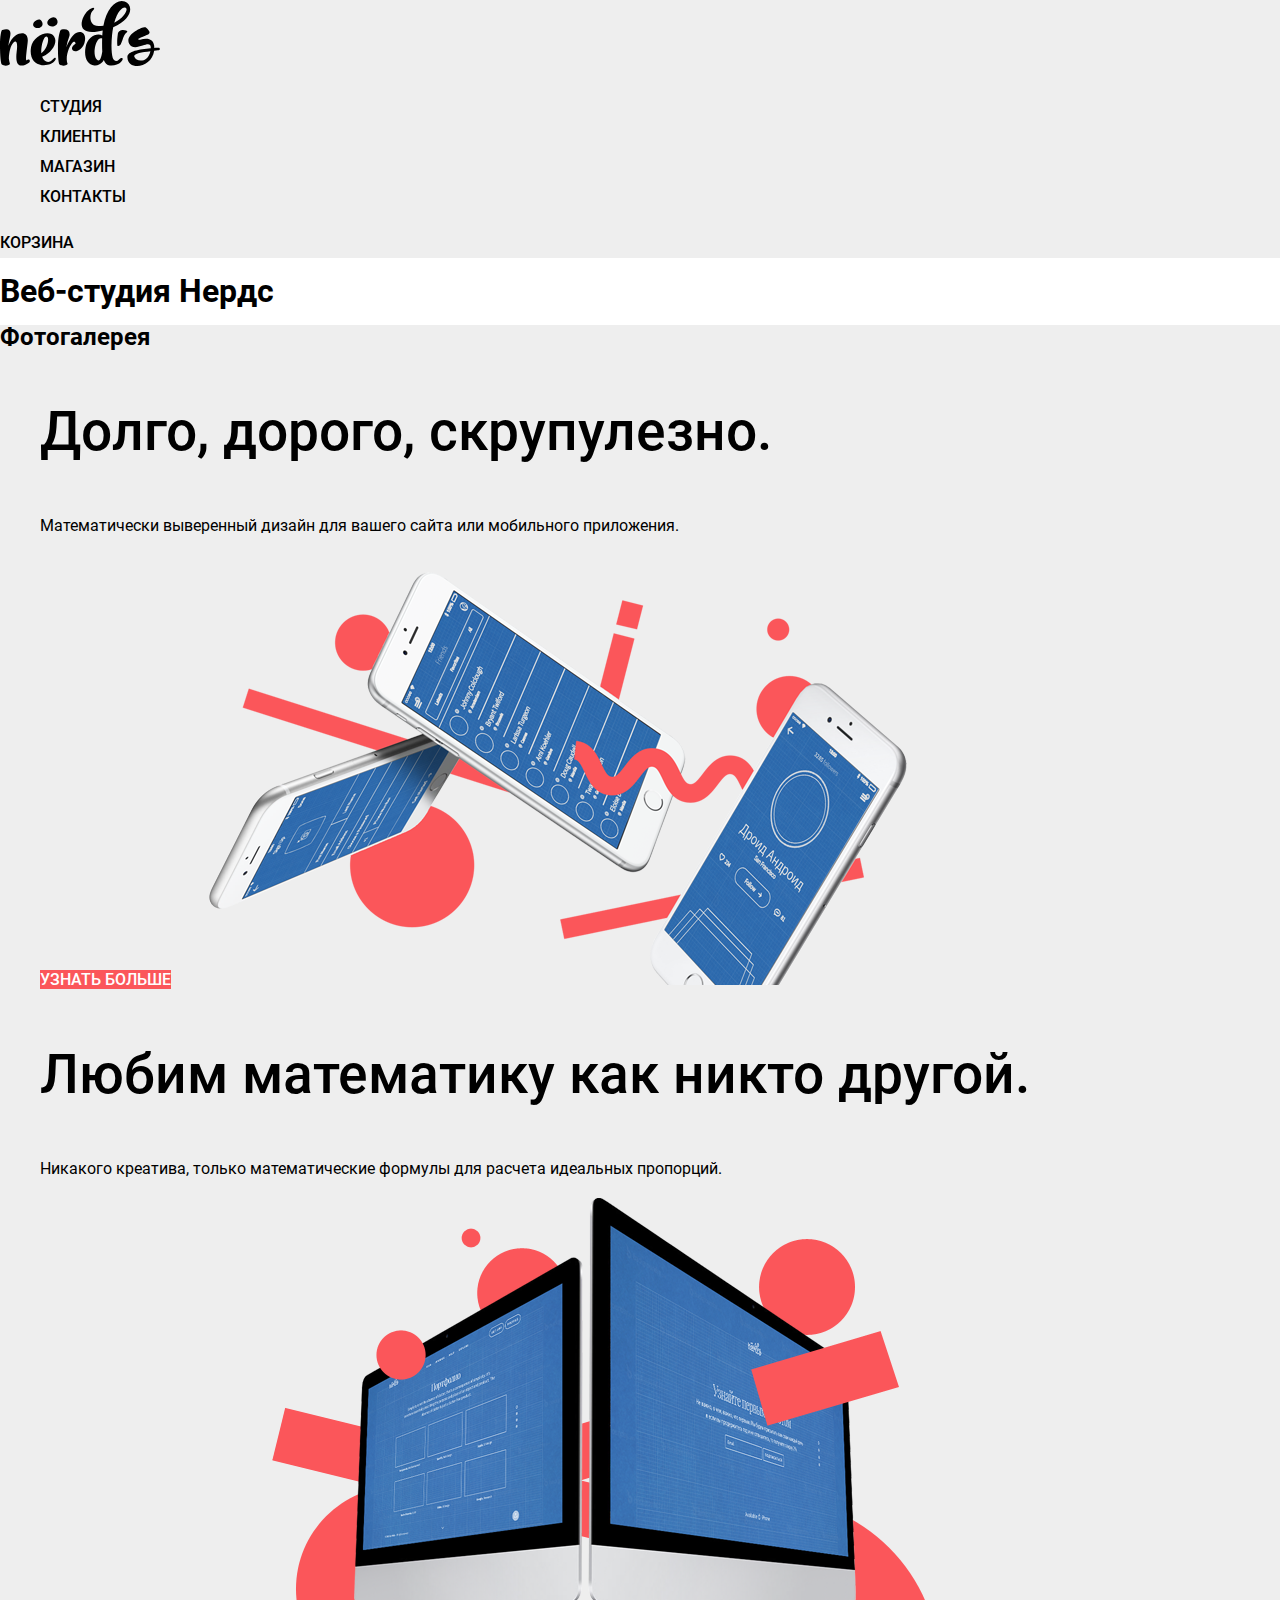
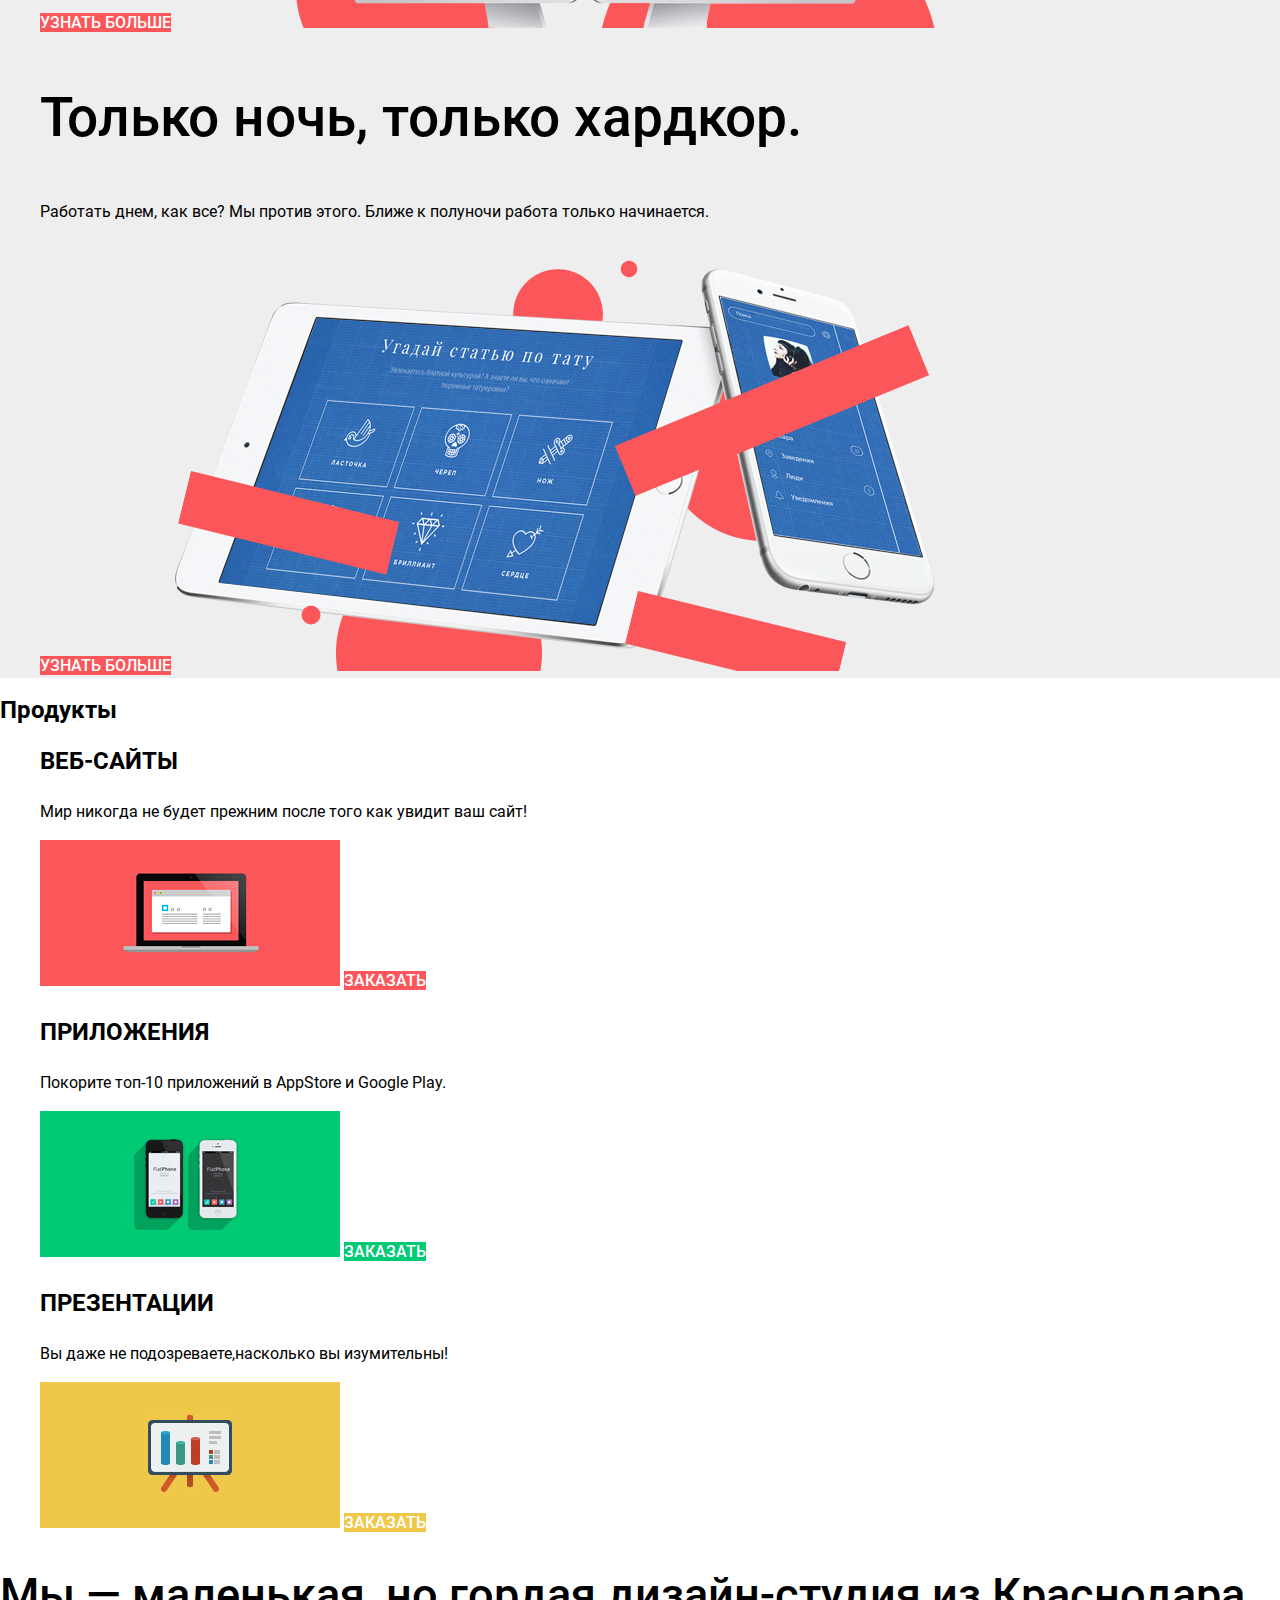
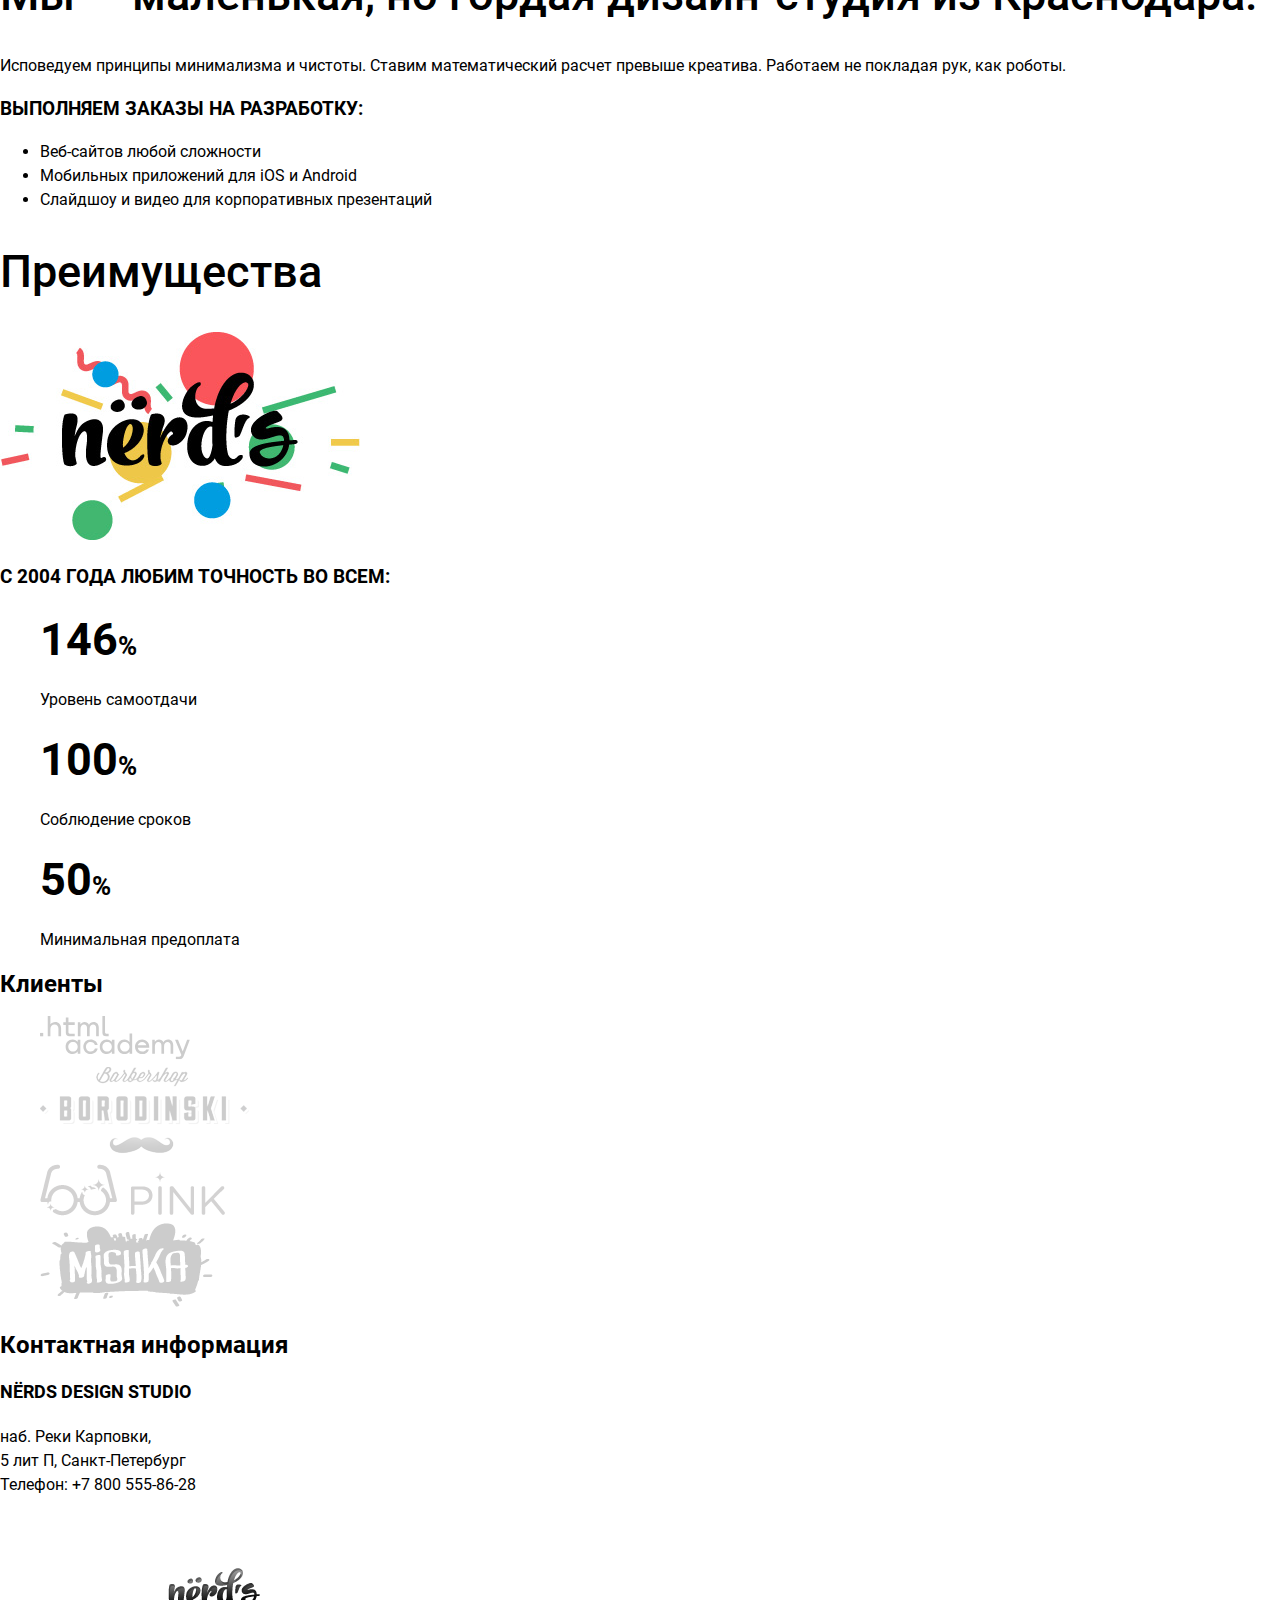
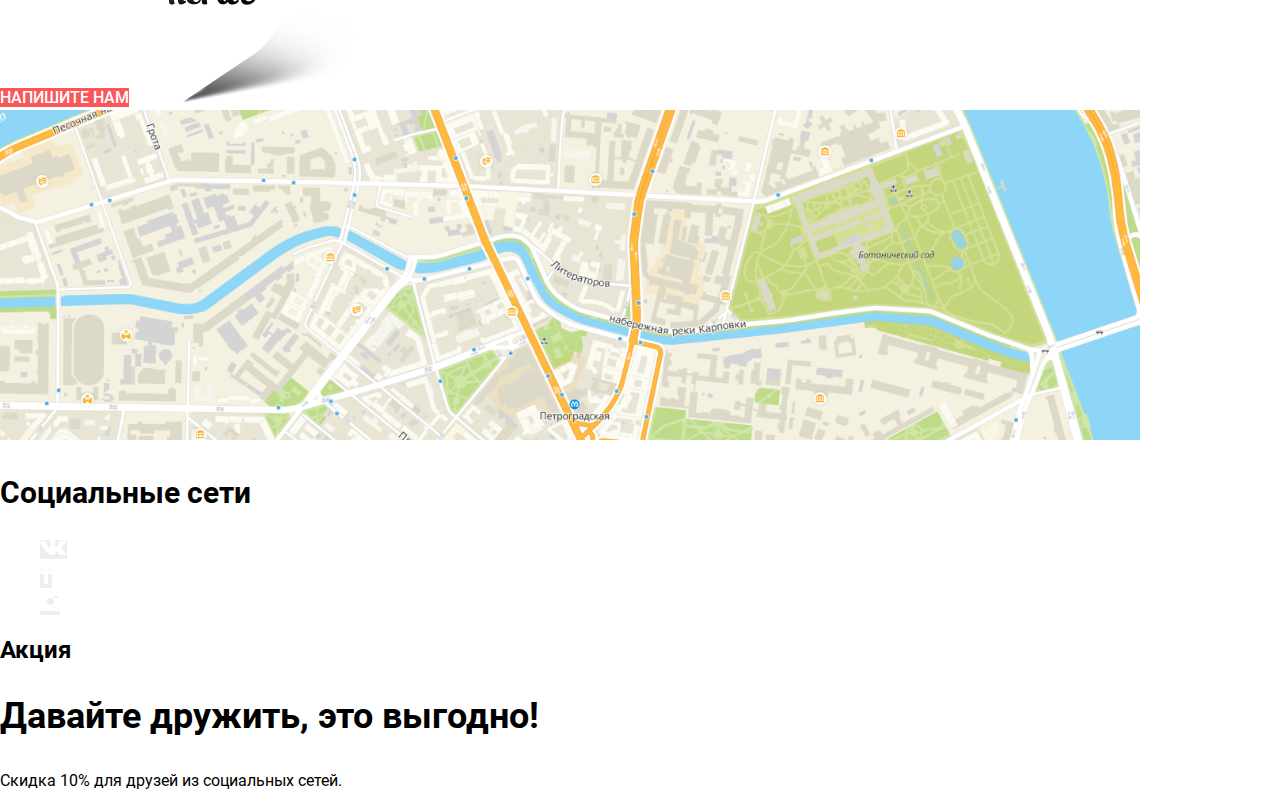
==== index.html @ d9a6dfcd "Стилизация страниц" ====
﻿<!DOCTYPE html>
<html class="page" lang="ru">
<head>
    <meta charset="utf-8">
    <title>HTML Academy: Нёрдс</title>
    <link href="normalize.css" rel="stylesheet">
    <link href="style.css" rel="stylesheet">
    <link rel="icon" href="favicon.ico">
    <link rel="icon" href="img/favicons/icon.svg" type="image/svg+xml">
    <link rel="apple-touch-icon" href="favicons/180.png">
    <link rel="manifest" href="manifest.webmanifest.js">
</head>
<body class="page-body">
    <header class="main-header">
        <nav class="main-navigation">
            <a class="main-header-logo">
                <img src="img/nerds-logo.svg" width="160" height="65" alt="Логотип Nerd's">
            </a>
            <ul class="site-navigation">
                <li><a>Студия</a></li>
                <li><a>Клиенты</a></li>
                <li><a href="catalog.html">Магазин</a></li>
                <li><a>Контакты</a></li>
                
            </ul>
            <a class="basket-link" href="blank.html">Корзина</a>
        </nav>
    </header>

    <main class="container">
        <h1>Веб-студия Нердс</h1>
        <section class="slider">
            <h2>Фотогалерея</h2>
            <ul class="slider-list">
                <li class="slider-item">
                    <h3> Долго, дорого, скрупулезно.</h3>
                    <p> Математически выверенный дизайн для вашего сайта или мобильного приложения.</p>
                    <a class="button" href="blank.html">УЗНАТЬ БОЛЬШЕ</a>
                    <img src="img/slider1-phones.png" width="760" height="431" alt="Телефоны" />
                </li>
                <li class="slider-item">
                    <h3> Любим математику как никто другой. </h3>
                    <p> Никакого креатива, только математические формулы для расчета идеальных пропорций.</p>
                    <a class="button" href="blank.html">УЗНАТЬ БОЛЬШЕ</a>
                    <img src="img/slider2-computers.png" width="760" height="431" alt="Два компьютера" />
                </li>
                <li class="slider-item">
                    <h3> Только ночь, только хардкор. </h3>
                    <p>Работать днем, как все? Мы против этого. Ближе к полуночи работа только начинается.</p>
                    <a class="button" href="blank.html">УЗНАТЬ БОЛЬШЕ</a>
                    <img src="img/slider3-tablets.png" width="760" height="431" alt="Планшет и телефон" />
                </li>
            </ul>
        </section>
        <section class="products">
            <h2>Продукты</h2>
            <ul class="products-list">
                <li class="product-item">
                    <h3>Веб-сайты</h3>
                    <p>Мир никогда не будет прежним после того как увидит ваш сайт!</p>
                    <img src="img/product1-websites.png" width="300" height="146" alt="Компьютер">
                    <a class="button" href="blank.html">Заказать</a>
                </li>
                <li class="product-item">
                    <h3>Приложения</h3>
                    <p> Покорите топ-10 приложений в AppStore и Google Play.</p>
                    <img src="img/product2-apps.png" width="300" height="146" alt="Телефоны">
                    <a class="button button_green" href="blank.html">Заказать</a>
                </li>
                <li class="product-item">
                    <h3>Презентации</h3>
                    <p>Вы даже не подозреваете,насколько вы изумительны!</p>
                    <img src="img/product3-presentations.png" width="300" height="146" alt="Презентация">
                    <a class="button button_yellow" href="blank.html">Заказать</a>
                </li>
            </ul>
        </section>
        <div class="index-columns">
            <section class="information">
                <h2> Мы — маленькая, но гордая дизайн-студия из Краснодара.</h2>
                <p> Исповедуем принципы минимализма и чистоты. Ставим математический расчет превыше креатива. Работаем не покладая рук, как роботы.</p>
                <h3>Выполняем заказы на разработку:</h3>
                <ul class="information-list">
                    <li class="information-item">
                        Веб-сайтов любой сложности
                    </li>
                    <li class="information-item">
                        Мобильных приложений для iOS и Android
                    </li>
                    <li class="information-item">
                        Слайдшоу и видео для корпоративных презентаций
                    </li>
                </ul>
            </section>
            <section class="advantages">
                <h2>Преимущества</h2>
                <img src="img/nerds-logocolor.png" width="360" height="208" alt="Логотип">
                <h3>с 2004 года Любим точность во всем:</h3>
                <ul class="advantages-list">
                    <li class="advantages-item">
                        <div class="advantages-item_number">146<span>%</span></div>
                        <p>Уровень самоотдачи</p>
                    </li>
                    <li class="advantages-item">
                        <div class="advantages-item_number">100<span>%</span></div>
                        <p>Соблюдение сроков</p>
                    </li>
                    <li class="advantages-item">
                        <div class="advantages-item_number">50<span>%</span></div>
                        <p>Минимальная предоплата</p>
                    </li>
                </ul>
            </section>
        </div>
        <section class="clients">
            <h2>Клиенты</h2>
            <ul class="clients-list">
                <li class="clients-item">
                    <a href="#">
                        <img src="img/partners1-htmlacademy.svg" width="150" height="100" alt=".html academy">
                    </a>
                </li>
                <li class="clients-item">
                    <a href="#">
                        <img src="img/partners2-borodinski.svg" width="209" height="90" alt="Borodinski">
                    </a>
                </li>
                <li class="clients-item">
                    <a href="#">
                        <img src="img/partners3-pink.svg" width="185" height="52" alt="Pink">
                    </a>
                </li>
                <li class="clients-item">
                    <a href="#">
                        <img src="img/partners4-mishka.svg" width="173" height="84" alt="Mishka">
                    </a>
                </li>
            </ul>
        </section>
    </main>

<footer class="main-footer">
     <section class="footer-contacts">
         <h2>Контактная информация</h2>
         <h3>NЁRDS DESIGN STUDIO</h3>
         <p>
             наб. Реки Карповки,<br>
             5 лит П, Санкт-Петербург<br>
             Телефон: <a class="footer-phone" href="tel:+78005558628">+7 800 555-86-28</a>
         </p>
         <a class="button" href="blank.html">Напишите нам</a>
         <img src="img/map-marker.png" width="231" height="190" alt="Логотип на карте">
         <img src="img/map.png" width="1140" height="416" alt="Карта">

     </section>
     <section class="footer-social">
         <h2>Социальные сети</h2>
         <ul>
         <li>
             <a class="social-button" href="#" title="Вконтакте">
                 <svg width="27" height="15" viewBox="0 0 27 15"><path d="M16.138 11.51C17.094 11.201 18.318 13.55 19.621 14.449C20.599 15.13 21.348 14.983 21.348 14.983L24.821 14.933C24.821 14.933 26.636 14.821 25.778 13.379C25.707 13.259 25.275 12.31 23.193 10.357C21.016 8.31404 21.311 8.64504 23.932 5.11304C25.529 2.96004 26.168 1.64504 25.968 1.08504C25.776 0.546037 24.603 0.686037 24.603 0.686037L20.69 0.713037C20.309 0.714037 19.986 0.832037 19.839 1.22804C19.836 1.23204 19.218 2.89404 18.394 4.30704C16.653 7.29604 15.958 7.45504 15.67 7.26804C15.009 6.83504 15.176 5.53104 15.176 4.60404C15.176 1.70704 15.608 0.499037 14.33 0.187037C13.903 0.0830374 13.591 0.0150374 12.502 0.00503741C11.11 -0.0159626 9.92797 0.00503743 9.25797 0.334037C8.81297 0.557037 8.47197 1.04604 8.67897 1.07404C8.93897 1.10904 9.52197 1.23404 9.83397 1.66004C10.235 2.21204 10.223 3.44904 10.223 3.44904C10.223 3.44904 10.452 6.86004 9.68297 7.28304C9.15497 7.57304 8.43297 6.98104 6.87997 4.26704C6.08697 2.87904 5.48797 1.34504 5.48797 1.34504C5.48797 1.34504 5.37197 1.06004 5.16197 0.904037C4.91197 0.719037 4.56197 0.660037 4.56197 0.660037L0.84797 0.684037C0.84797 0.684037 0.28997 0.700037 0.0849697 0.946037C-0.0970303 1.16404 0.0699697 1.61404 0.0699697 1.61404C0.0699697 1.61404 2.97897 8.49504 6.27297 11.961C9.29297 15.143 12.725 14.932 12.725 14.932H14.28C14.28 14.932 14.749 14.878 14.989 14.62C15.213 14.38 15.203 13.929 15.203 13.929C15.203 13.929 15.172 11.82 16.138 11.51Z"/></svg>
             </a>
         </li>
         <li>
            <a class="social-button" href="#" title="Фейсбук">
             <svg width="12" height="22" viewBox="0 0 12 22"><path d="M12 4V0H8C5.79086 0 4 1.79086 4 4V8H0V12H4V22H8V12H12V8H8V4H12Z"/></svg>
            </a>
         </li>
         <li>
            <a class="social-button" href="#" title="Инстаграм">
             <svg width="20" height="20" viewBox="0 0 20 20"><path fille="evenodd" l-ruclip-rule="evenodd" d="M3 0H18C19.65 0 21 1.35 21 3V18C21 19.65 19.65 21 18 21H3C1.35 21 0 19.65 0 18V3C0 1.35 1.35 0 3 0ZM14 10.5C14 8.57 12.43 7 10.5 7C8.57 7 7 8.57 7 10.5C7 12.43 8.57 14 10.5 14C12.43 14 14 12.43 14 10.5ZM3 18V9H4.181C4.0626 9.49127 4.00186 9.99467 4 10.5C4 14.0899 6.91015 17 10.5 17C14.0899 17 17 14.0899 17 10.5C16.9986 9.99464 16.9379 9.49118 16.819 9H18V18H3ZM14 7H18V3H14V7Z"/></svg>
            </a>
         </li>
      </ul>
     </section>
     <section class="discount">
         <h2>Акция</h2>
         <h3>Давайте дружить, это выгодно!</h3>
         <p>Скидка 10% для друзей из социальных сетей.</p>
     </section>
</footer>
</body>
</html>
---- style.css ----
@font-face {
  font-family: "Roboto";
  font-weight: 400;
  src: local("Roboto"), url("fonts/roboto.woff2") format("woff2"), url("fonts/roboto.woff") format("woff");
}

@font-face {
  font-family: "Roboto";
  font-weight: 500;
  src: local("Roboto Medium"), url("fonts/robotomedium.woff2") format("woff2"), url("fonts/robotomedium.woff") format("woff");
}

@font-face {
  font-family: "Roboto";
  font-weight: 700;
  src: local("Roboto Bold"), url("fonts/robotobold.woff2") format("woff2"), url("fonts/robotobold.woff") format("woff");
}

:root {
  --basic-grey: #EEEEEE;
  --basic-light-grey: #666666;
  --basic-black: #000000;
  --basic-red: #FB565A;
  --basic-red-click: #E37376;
  --basic-green: #00CA74;
  --basic-yellow: #EFC849;
  --basic-white: #ffffff;
  --basic-dark-grey: #4D4D4D;
  --basic-grey-click: #B3B3B3;
  --special-red: #E74246;
  --special-red-click: #D7373B;
  --special-green: #00BC6C;
  --basic-green-click: #4DC391;
  --special-green-click: #00AA62;
  --special-yellow: #EAB534;
  --special-yellow-click: #E5A722;
  --basic-yellow-click: #EDC164;
  --special-filter-grey: #DFDFDF;
  --special-filter-grey-click: #D5D5D5;
  --special-grey-pagination: #959595;
}

body {
  min-width: 960px;
  font-size: 16px;
  line-height: 24px;
  margin: 0;
  padding: 0;
  font-family: "Roboto", "Arial", sans-serif;
  font-weight: 400;
  color: var(--basic-black);
  background-color: var(--basic-white);
}

a {
  text-decoration: none;
  color: var(--basic-black);
  text-transform: uppercase;
}

img {
  max-width: 100%;
  height: auto;
}

svg {
  fill: currentColor;
}


/* Main navigation */
.main-header {
  background-color: var(--basic-grey);
}

.main-navigation {
  font-weight: 500;
  line-height: 30px;
}

.site-navigation {
  list-style: none;
}

.site-navigation a:hover {
  color: var(--basic-red);
}

.site-navigation a:active {
  color: var(--basic-grey-click);
}

.basket-link:active {
  color: var(--basic-grey-click);
}

.basket-link:hover {
  color: var(--basic-red);
}

/* slider */
.slider {
  background-color: var(--basic-grey);
}
.slider-list {
  list-style: none;
}

.slider-item h3 {
  font-weight: 500;
  font-size: 55px;
  line-height: 55px;
}

/* products */
.products-list {
  list-style: none;
}

.product-item h3 {
  font-weight: 700;
  font-size: 24px;
  line-height: 30px;
  text-transform: uppercase;
}

/* index-columns */

.index-columns h2 {
  font-weight: 500;
  font-size: 45px;
  line-height: 45px;
}

.index-columns h3 {
  font-weight: 700;
  text-transform: uppercase;
}

.advantages-list span {
  font-weight: 700;
  font-size: 26px;
  line-height: 40px;
}

.advantages p{
  font-size: 16px;
}

.advantages-item_number {
  font-weight: 700;
  font-size: 45px;
  line-height: 64px;
}

.advantages-list {
  list-style: none;
}

/* clients list */
.clients-list {
  list-style: none;
}

/* catalog */

.page-title {
  font-weight: 500;
  font-size: 55px;
  line-height: 55px;
}

.sorting-tag {
  font-weight: 700;
  font-size: 18px;
  line-height: 30px;
  text-transform: uppercase;
}

/* filter sort + checkbox lineheight 20  */

.sort-list {
  list-style: none;
}

.sort-item {
  font-size: 14px;
  line-height: 18px;
  text-transform: uppercase;
}
.sort-item a {
  color: var(--basic-grey-click);
}

.sort-item a:hover {
  color: var(--basic-light-grey);
}

.sort-item a:active {
  color: var(--basic-black);
}

.sort svg {
  color: var(--basic-grey-click);
}

.sort svg:hover {
 color: var(--basic-light-grey);
}

.sort svg:active {
  color: var(--basic-black);
}

.slide-range label{
  line-height: 22px;
  text-transform: uppercase;
}

.filter ul {
  list-style: none;
  line-height: 20px;
}

.catalog-list {
  list-style: none;

}
.catalog-item-title {
  font-weight: 700;
  font-size: 18px;
  line-height: 30px;
  text-transform: uppercase;
}

.catalog-list p {
  color: var(--basic-light-grey);
  line-height: 18px;
}

.catalog-background {
  background-color: var(--basic-grey);
}

.catalog-item-title a:hover {
   color: var(--basic-red);
}

.catalog-item-title a:active {
   color: var(--basic-grey-click);
}

.pagination-list {
  list-style: none;
  font-weight: 500;
  line-height: 18px;
}

.pagination-item a {
   background-color:var(--basic-grey);
}

.pagination-item current a{
   background-color:var(--basic-white);
}

.pagination-item a:hover {
  background-color: var(--special-filter-grey);
}

.pagination-item a:active {
  background-color: var(--special-filter-grey-click);
}

.pagination-item span:active {
  color: var(--special-grey-pagination);
}


/* Button */
.button {
  font-weight: 500;
  color: var(--basic-white);
  text-transform: uppercase;
  background-color: var(--basic-red);
  border: none;
}

.button:hover {
  background-color: var(--special-red);
}

.button:active {
  color: var(--basic-red-click);
  background-color: var(--special-red-click);
}

.button_green {
  background-color: var(--basic-green);
}

.button_green:hover {
  background-color: var(--special-green);
}

.button_green:active {
  color: var(--basic-green-click);
  background-color: var(--special-green-click);
}

.button_yellow {
  background-color: var(--basic-yellow);
}

.button_yellow:hover {
  background-color: var(--special-yellow);
}

.button_yellow:active {
  color: var(--basic-yellow-click);
  background-color: var(--special-yellow-click);
}

.filter-button {
  font-weight: 500;
  line-height: 18px;
  border: none;
  text-transform: uppercase;
  background-color: var(--basic-grey);
}

.filter-button:hover {
  background-color: var(--special-filter-grey);
}

.filter-button:active {
  color: var(--special-grey-pagination);
  background-color: var(--special-filter-grey-click);
}

/* Main footer */

.main-footer h3 {
  font-weight: 700;
  font-size: 18px;
  line-height: 30px;
}

.footer-social ul {
  list-style: none;
}

.footer-social h2 {
  font-size: 30px;
  line-height: 42px;
}

.discount h3 {
  font-size: 36px;
  line-height: 36px;
}

/* Social button */

.social-button {
  color: var(--basic-white);
  background-color: var(--basic-grey);
}

.social-button:hover {
  background-color: var(--special-red);
}

.social-button:active {
  background-color: var(--special-red-click);  
}

.discount p {
  line-height: 22px;
}
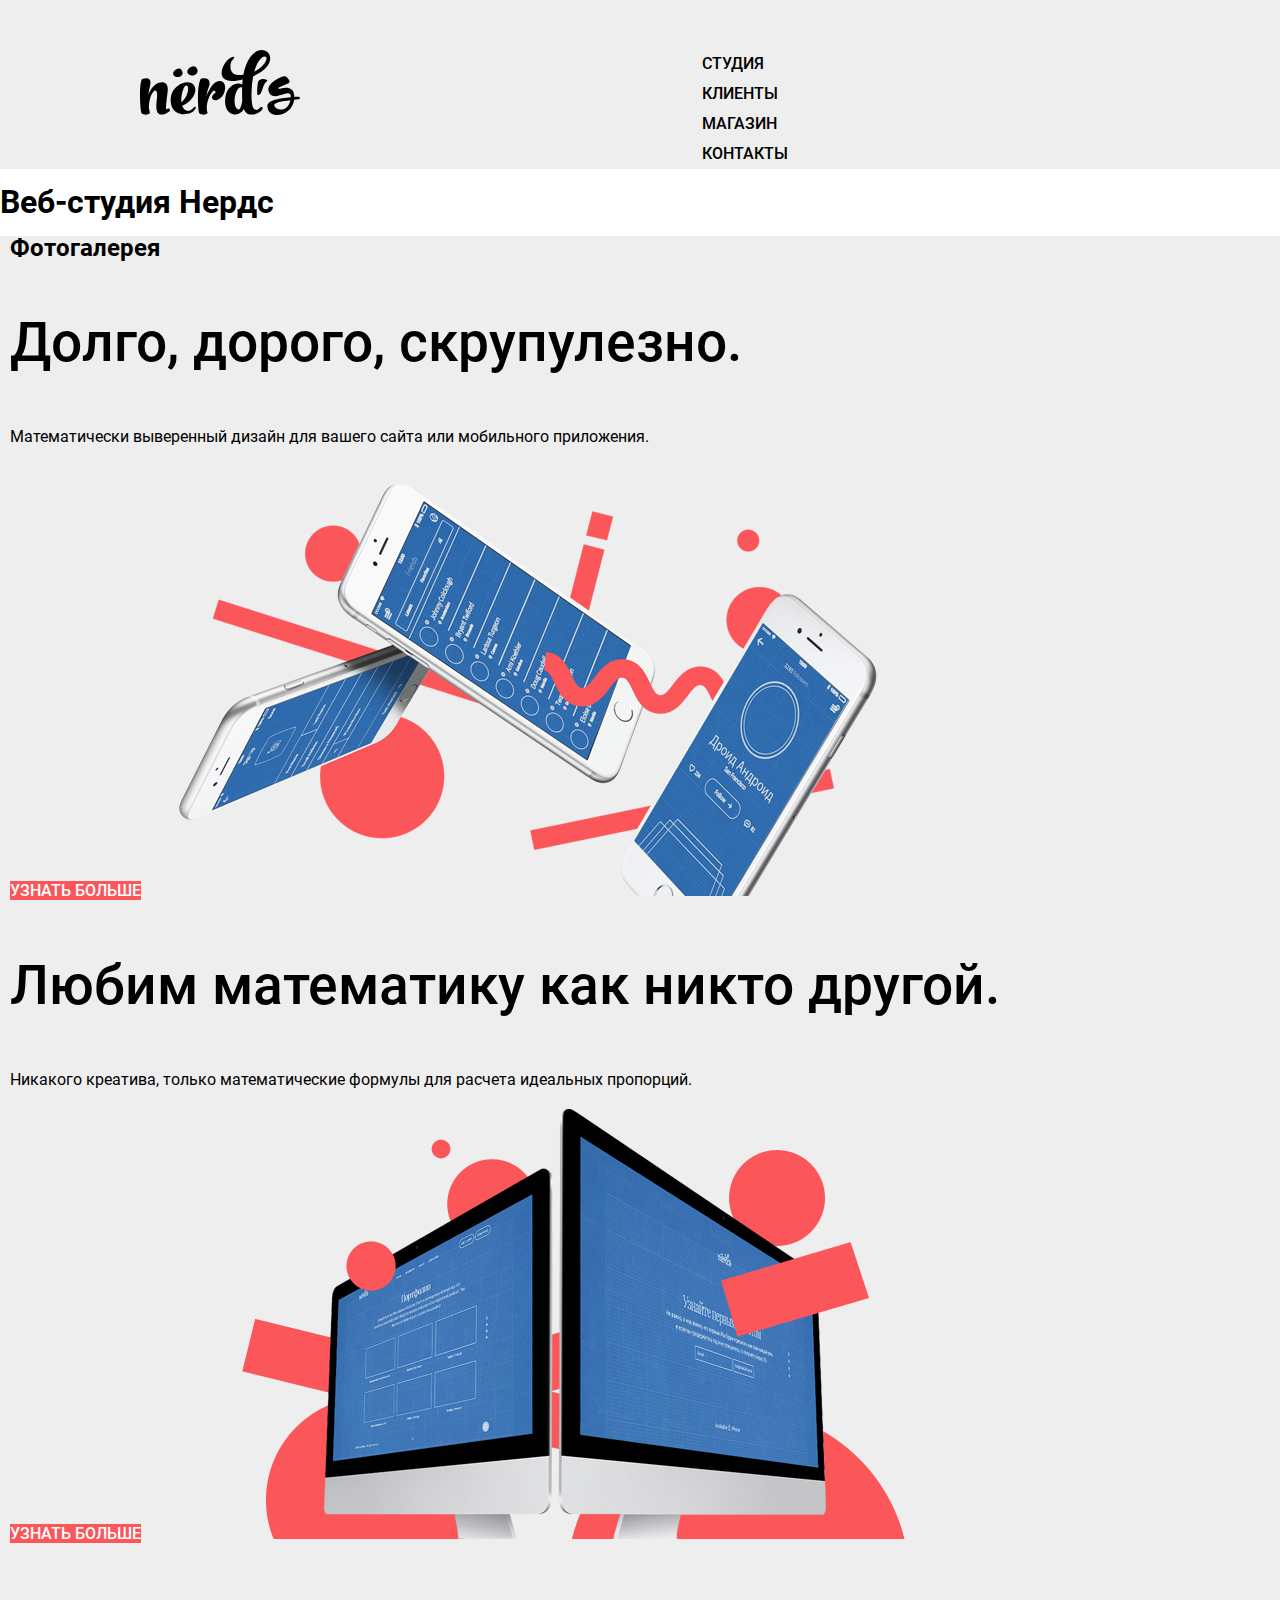
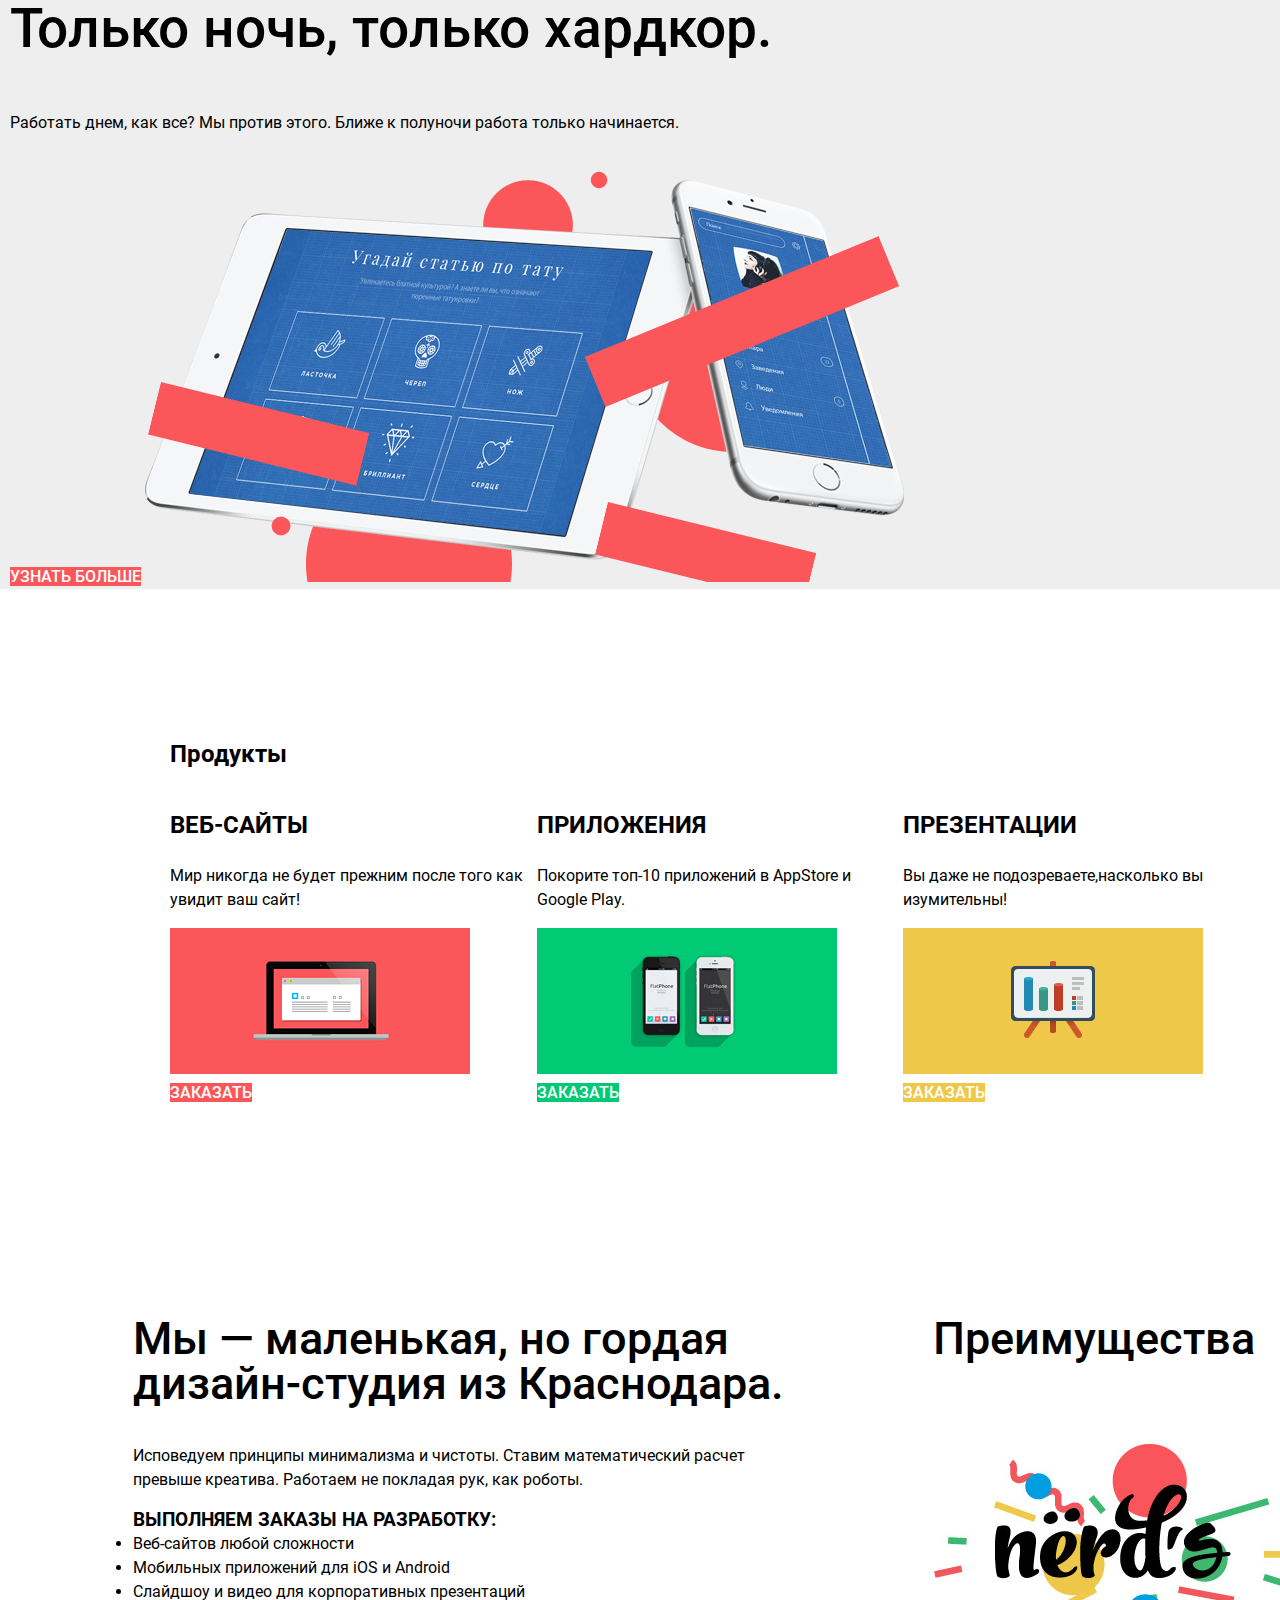
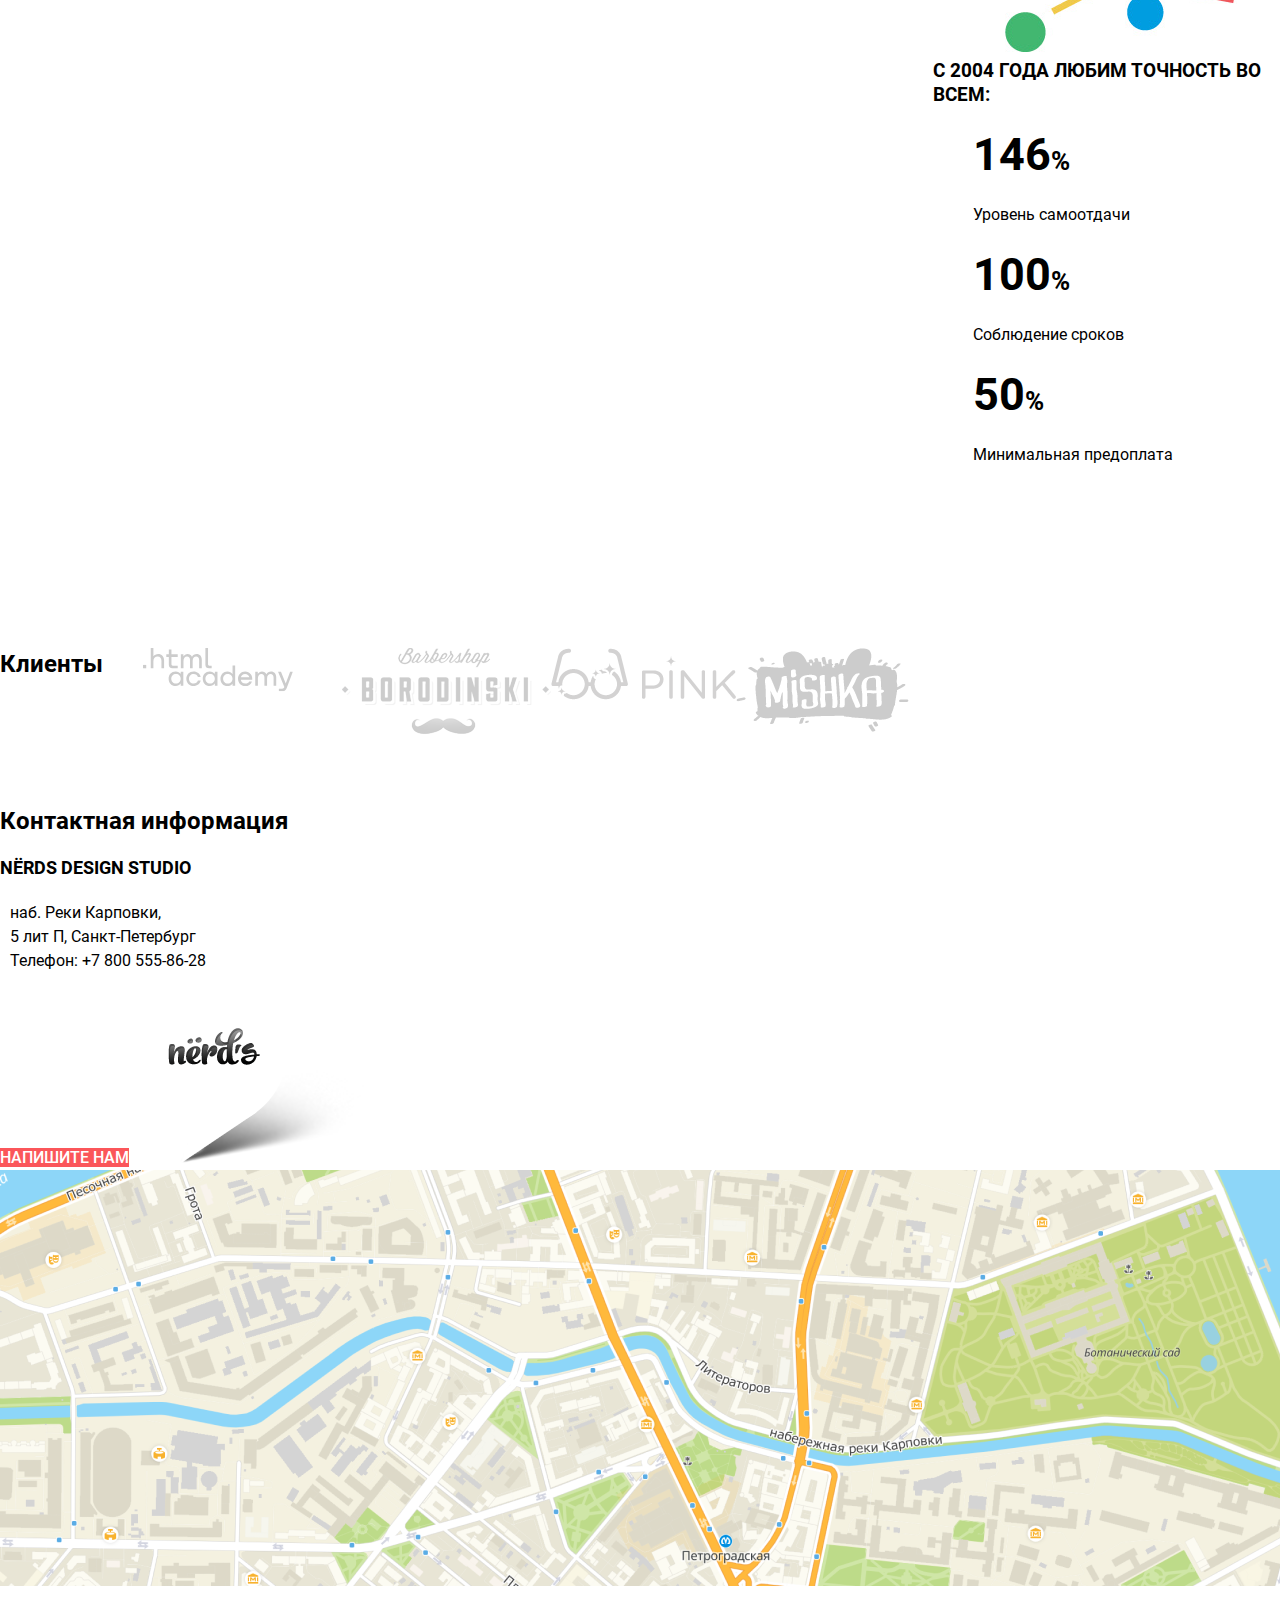
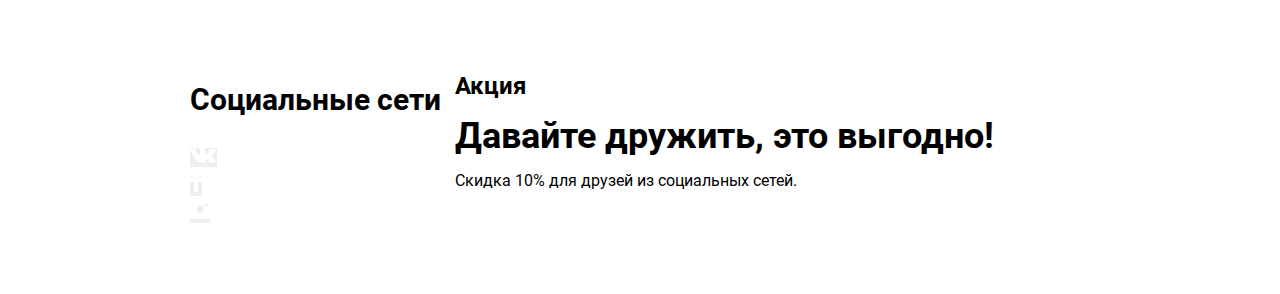
==== commit c5836240: "Сетка на гридах для главной страницы" ====
--- a/index.html
+++ b/index.html
@@ -12,45 +12,44 @@
 </head>
 <body class="page-body">
     <header class="main-header">
-        <nav class="main-navigation">
-            <a class="main-header-logo">
-                <img src="img/nerds-logo.svg" width="160" height="65" alt="Логотип Nerd's">
-            </a>
-            <ul class="site-navigation">
-                <li><a>Студия</a></li>
-                <li><a>Клиенты</a></li>
-                <li><a href="catalog.html">Магазин</a></li>
-                <li><a>Контакты</a></li>
-                
-            </ul>
-            <a class="basket-link" href="blank.html">Корзина</a>
-        </nav>
+            <nav class="main-navigation">
+               <a class="main-header-logo">
+                   <img src="img/nerds-logo.svg" width="160" height="65" alt="Логотип Nerd's">
+               </a>
+               <ul class="site-navigation">
+                   <li><a href="blank.html">Студия</a></li>
+                   <li><a href="blank.html">Клиенты</a></li>
+                   <li><a href="catalog.html">Магазин</a></li>
+                   <li><a href="blank.html">Контакты</a></li>
+               </ul>
+               <a class="basket-link" href="blank.html">Корзина</a>
+            </nav>
     </header>
 
     <main class="container">
         <h1>Веб-студия Нердс</h1>
         <section class="slider">
-            <h2>Фотогалерея</h2>
-            <ul class="slider-list">
-                <li class="slider-item">
-                    <h3> Долго, дорого, скрупулезно.</h3>
-                    <p> Математически выверенный дизайн для вашего сайта или мобильного приложения.</p>
-                    <a class="button" href="blank.html">УЗНАТЬ БОЛЬШЕ</a>
-                    <img src="img/slider1-phones.png" width="760" height="431" alt="Телефоны" />
-                </li>
-                <li class="slider-item">
-                    <h3> Любим математику как никто другой. </h3>
-                    <p> Никакого креатива, только математические формулы для расчета идеальных пропорций.</p>
-                    <a class="button" href="blank.html">УЗНАТЬ БОЛЬШЕ</a>
-                    <img src="img/slider2-computers.png" width="760" height="431" alt="Два компьютера" />
-                </li>
-                <li class="slider-item">
-                    <h3> Только ночь, только хардкор. </h3>
-                    <p>Работать днем, как все? Мы против этого. Ближе к полуночи работа только начинается.</p>
-                    <a class="button" href="blank.html">УЗНАТЬ БОЛЬШЕ</a>
-                    <img src="img/slider3-tablets.png" width="760" height="431" alt="Планшет и телефон" />
-                </li>
-            </ul>
+           <h2>Фотогалерея</h2>
+           <ul class="slider-list">
+               <li class="slider-item">
+                   <h3> Долго, дорого, скрупулезно.</h3>
+                   <p> Математически выверенный дизайн для вашего сайта или мобильного приложения.</p>
+                   <a class="button" href="blank.html">УЗНАТЬ БОЛЬШЕ</a>
+                   <img src="img/slider1-phones.png" width="760" height="431" alt="Телефоны" />
+               </li>
+               <li class="slider-item">
+                   <h3> Любим математику как никто другой. </h3>
+                   <p> Никакого креатива, только математические формулы для расчета идеальных пропорций.</p>
+                   <a class="button" href="blank.html">УЗНАТЬ БОЛЬШЕ</a>
+                   <img src="img/slider2-computers.png" width="760" height="431" alt="Два компьютера" />
+               </li>
+               <li class="slider-item">
+                   <h3> Только ночь, только хардкор. </h3>
+                   <p>Работать днем, как все? Мы против этого. Ближе к полуночи работа только начинается.</p>
+                   <a class="button" href="blank.html">УЗНАТЬ БОЛЬШЕ</a>
+                   <img src="img/slider3-tablets.png" width="760" height="431" alt="Планшет и телефон" />
+               </li>
+           </ul>
         </section>
         <section class="products">
             <h2>Продукты</h2>
@@ -94,22 +93,24 @@
             </section>
             <section class="advantages">
                 <h2>Преимущества</h2>
-                <img src="img/nerds-logocolor.png" width="360" height="208" alt="Логотип">
-                <h3>с 2004 года Любим точность во всем:</h3>
-                <ul class="advantages-list">
-                    <li class="advantages-item">
-                        <div class="advantages-item_number">146<span>%</span></div>
-                        <p>Уровень самоотдачи</p>
-                    </li>
-                    <li class="advantages-item">
-                        <div class="advantages-item_number">100<span>%</span></div>
-                        <p>Соблюдение сроков</p>
-                    </li>
-                    <li class="advantages-item">
-                        <div class="advantages-item_number">50<span>%</span></div>
-                        <p>Минимальная предоплата</p>
-                    </li>
-                </ul>
+                <div class="advantages-picture">
+                    <img src="img/nerds-logocolor.png" width="360" height="208" alt="Логотип">
+                    <h3>с 2004 года Любим точность во всем:</h3>
+                    <ul class="advantages-list">
+                        <li class="advantages-item">
+                            <div class="advantages-item_number">146<span>%</span></div>
+                            <p>Уровень самоотдачи</p>
+                        </li>
+                        <li class="advantages-item">
+                            <div class="advantages-item_number">100<span>%</span></div>
+                            <p>Соблюдение сроков</p>
+                        </li>
+                        <li class="advantages-item">
+                            <div class="advantages-item_number">50<span>%</span></div>
+                            <p>Минимальная предоплата</p>
+                        </li>
+                    </ul>
+                </div>
             </section>
         </div>
         <section class="clients">
@@ -139,45 +140,46 @@
         </section>
     </main>
 
-<footer class="main-footer">
-     <section class="footer-contacts">
-         <h2>Контактная информация</h2>
-         <h3>NЁRDS DESIGN STUDIO</h3>
-         <p>
-             наб. Реки Карповки,<br>
-             5 лит П, Санкт-Петербург<br>
-             Телефон: <a class="footer-phone" href="tel:+78005558628">+7 800 555-86-28</a>
-         </p>
-         <a class="button" href="blank.html">Напишите нам</a>
-         <img src="img/map-marker.png" width="231" height="190" alt="Логотип на карте">
-         <img src="img/map.png" width="1140" height="416" alt="Карта">
-
-     </section>
-     <section class="footer-social">
-         <h2>Социальные сети</h2>
-         <ul>
-         <li>
-             <a class="social-button" href="#" title="Вконтакте">
-                 <svg width="27" height="15" viewBox="0 0 27 15"><path d="M16.138 11.51C17.094 11.201 18.318 13.55 19.621 14.449C20.599 15.13 21.348 14.983 21.348 14.983L24.821 14.933C24.821 14.933 26.636 14.821 25.778 13.379C25.707 13.259 25.275 12.31 23.193 10.357C21.016 8.31404 21.311 8.64504 23.932 5.11304C25.529 2.96004 26.168 1.64504 25.968 1.08504C25.776 0.546037 24.603 0.686037 24.603 0.686037L20.69 0.713037C20.309 0.714037 19.986 0.832037 19.839 1.22804C19.836 1.23204 19.218 2.89404 18.394 4.30704C16.653 7.29604 15.958 7.45504 15.67 7.26804C15.009 6.83504 15.176 5.53104 15.176 4.60404C15.176 1.70704 15.608 0.499037 14.33 0.187037C13.903 0.0830374 13.591 0.0150374 12.502 0.00503741C11.11 -0.0159626 9.92797 0.00503743 9.25797 0.334037C8.81297 0.557037 8.47197 1.04604 8.67897 1.07404C8.93897 1.10904 9.52197 1.23404 9.83397 1.66004C10.235 2.21204 10.223 3.44904 10.223 3.44904C10.223 3.44904 10.452 6.86004 9.68297 7.28304C9.15497 7.57304 8.43297 6.98104 6.87997 4.26704C6.08697 2.87904 5.48797 1.34504 5.48797 1.34504C5.48797 1.34504 5.37197 1.06004 5.16197 0.904037C4.91197 0.719037 4.56197 0.660037 4.56197 0.660037L0.84797 0.684037C0.84797 0.684037 0.28997 0.700037 0.0849697 0.946037C-0.0970303 1.16404 0.0699697 1.61404 0.0699697 1.61404C0.0699697 1.61404 2.97897 8.49504 6.27297 11.961C9.29297 15.143 12.725 14.932 12.725 14.932H14.28C14.28 14.932 14.749 14.878 14.989 14.62C15.213 14.38 15.203 13.929 15.203 13.929C15.203 13.929 15.172 11.82 16.138 11.51Z"/></svg>
-             </a>
-         </li>
-         <li>
-            <a class="social-button" href="#" title="Фейсбук">
-             <svg width="12" height="22" viewBox="0 0 12 22"><path d="M12 4V0H8C5.79086 0 4 1.79086 4 4V8H0V12H4V22H8V12H12V8H8V4H12Z"/></svg>
-            </a>
-         </li>
-         <li>
-            <a class="social-button" href="#" title="Инстаграм">
-             <svg width="20" height="20" viewBox="0 0 20 20"><path fille="evenodd" l-ruclip-rule="evenodd" d="M3 0H18C19.65 0 21 1.35 21 3V18C21 19.65 19.65 21 18 21H3C1.35 21 0 19.65 0 18V3C0 1.35 1.35 0 3 0ZM14 10.5C14 8.57 12.43 7 10.5 7C8.57 7 7 8.57 7 10.5C7 12.43 8.57 14 10.5 14C12.43 14 14 12.43 14 10.5ZM3 18V9H4.181C4.0626 9.49127 4.00186 9.99467 4 10.5C4 14.0899 6.91015 17 10.5 17C14.0899 17 17 14.0899 17 10.5C16.9986 9.99464 16.9379 9.49118 16.819 9H18V18H3ZM14 7H18V3H14V7Z"/></svg>
-            </a>
-         </li>
-      </ul>
-     </section>
-     <section class="discount">
-         <h2>Акция</h2>
-         <h3>Давайте дружить, это выгодно!</h3>
-         <p>Скидка 10% для друзей из социальных сетей.</p>
-     </section>
-</footer>
+    <footer class="main-footer">
+        <section class="footer-contacts">
+            <h2>Контактная информация</h2>
+            <h3>NЁRDS DESIGN STUDIO</h3>
+            <p>
+                наб. Реки Карповки,<br>
+                5 лит П, Санкт-Петербург<br>
+                Телефон: <a class="footer-phone" href="tel:+78005558628">+7 800 555-86-28</a>
+            </p>
+            <a class="button" href="blank.html">Напишите нам</a>
+            <img src="img/map-marker.png" width="231" height="190" alt="Логотип на карте">
+            <img class="map" src="img/map.png" width="1140" height="416" alt="Карта">
+        </section>
+        <div class="social-columns">
+            <section class="footer-social">
+                <h2>Социальные сети</h2>
+                <ul class="social-list">
+                    <li>
+                        <a class="social-button" href="#" title="Вконтакте">
+                            <svg width="27" height="15" viewBox="0 0 27 15"><path d="M16.138 11.51C17.094 11.201 18.318 13.55 19.621 14.449C20.599 15.13 21.348 14.983 21.348 14.983L24.821 14.933C24.821 14.933 26.636 14.821 25.778 13.379C25.707 13.259 25.275 12.31 23.193 10.357C21.016 8.31404 21.311 8.64504 23.932 5.11304C25.529 2.96004 26.168 1.64504 25.968 1.08504C25.776 0.546037 24.603 0.686037 24.603 0.686037L20.69 0.713037C20.309 0.714037 19.986 0.832037 19.839 1.22804C19.836 1.23204 19.218 2.89404 18.394 4.30704C16.653 7.29604 15.958 7.45504 15.67 7.26804C15.009 6.83504 15.176 5.53104 15.176 4.60404C15.176 1.70704 15.608 0.499037 14.33 0.187037C13.903 0.0830374 13.591 0.0150374 12.502 0.00503741C11.11 -0.0159626 9.92797 0.00503743 9.25797 0.334037C8.81297 0.557037 8.47197 1.04604 8.67897 1.07404C8.93897 1.10904 9.52197 1.23404 9.83397 1.66004C10.235 2.21204 10.223 3.44904 10.223 3.44904C10.223 3.44904 10.452 6.86004 9.68297 7.28304C9.15497 7.57304 8.43297 6.98104 6.87997 4.26704C6.08697 2.87904 5.48797 1.34504 5.48797 1.34504C5.48797 1.34504 5.37197 1.06004 5.16197 0.904037C4.91197 0.719037 4.56197 0.660037 4.56197 0.660037L0.84797 0.684037C0.84797 0.684037 0.28997 0.700037 0.0849697 0.946037C-0.0970303 1.16404 0.0699697 1.61404 0.0699697 1.61404C0.0699697 1.61404 2.97897 8.49504 6.27297 11.961C9.29297 15.143 12.725 14.932 12.725 14.932H14.28C14.28 14.932 14.749 14.878 14.989 14.62C15.213 14.38 15.203 13.929 15.203 13.929C15.203 13.929 15.172 11.82 16.138 11.51Z" /></svg>
+                        </a>
+                    </li>
+                    <li>
+                        <a class="social-button" href="#" title="Фейсбук">
+                            <svg width="12" height="22" viewBox="0 0 12 22"><path d="M12 4V0H8C5.79086 0 4 1.79086 4 4V8H0V12H4V22H8V12H12V8H8V4H12Z" /></svg>
+                        </a>
+                    </li>
+                    <li>
+                        <a class="social-button" href="#" title="Инстаграм">
+                            <svg width="20" height="20" viewBox="0 0 20 20"><path fille="evenodd" l-ruclip-rule="evenodd" d="M3 0H18C19.65 0 21 1.35 21 3V18C21 19.65 19.65 21 18 21H3C1.35 21 0 19.65 0 18V3C0 1.35 1.35 0 3 0ZM14 10.5C14 8.57 12.43 7 10.5 7C8.57 7 7 8.57 7 10.5C7 12.43 8.57 14 10.5 14C12.43 14 14 12.43 14 10.5ZM3 18V9H4.181C4.0626 9.49127 4.00186 9.99467 4 10.5C4 14.0899 6.91015 17 10.5 17C14.0899 17 17 14.0899 17 10.5C16.9986 9.99464 16.9379 9.49118 16.819 9H18V18H3ZM14 7H18V3H14V7Z" /></svg>
+                        </a>
+                    </li>
+                </ul>
+            </section>
+            <section class="discount">
+                <h2>Акция</h2>
+                <h3>Давайте дружить, это выгодно!</h3>
+                <p>Скидка 10% для друзей из социальных сетей.</p>
+            </section>
+        </div>
+    </footer>
 </body>
 </html>
--- a/style.css
+++ b/style.css
@@ -41,15 +41,20 @@
 }
 
 body {
-  min-width: 960px;
+  min-width: 1440px;
+  margin: 0;
+  padding: 0;
+  font-family: "Roboto", "Arial", sans-serif;
   font-size: 16px;
   line-height: 24px;
-  margin: 0;
-  padding: 0;
-  font-family: "Roboto", "Arial", sans-serif;
   font-weight: 400;
   color: var(--basic-black);
   background-color: var(--basic-white);
+
+  min-height: 100%;
+  display: grid;
+  grid-template-rows: min-content 1fr min-content;
+  align-content: start;
 }
 
 a {
@@ -67,6 +72,12 @@
   fill: currentColor;
 }
 
+/* Grid */
+
+.page {
+  height: 100%;
+}
+
 
 /* Main navigation */
 .main-header {
@@ -74,12 +85,34 @@
 }
 
 .main-navigation {
+  display: grid;
+  grid-template-columns: 160px min-content 160px;
   font-weight: 500;
   line-height: 30px;
+  gap: 200px;
+  padding-top: 48.98px;
+  width: 1160px;
+  margin: 0 auto;
 }
 
 .site-navigation {
   list-style: none;
+  justify-self: center;
+  margin: 0;
+  padding: 0;
+  width: 450px;
+  margin-left: 202px;
+}
+
+.main-header-logo {
+  width: 160px;
+  height: 65px;
+  margin-right: auto;
+}
+
+.basket-link {
+  align-items: center;
+  width: 115px;
 }
 
 .site-navigation a:hover {
@@ -101,9 +134,22 @@
 /* slider */
 .slider {
   background-color: var(--basic-grey);
-}
+  margin-bottom: 80px;
+  padding: 0 10px;
+}
+
+.slides {
+  width: 1160px;
+  min-height: 431px;
+  margin: 0 auto;
+  min-width: 1175px;
+  display: grid;
+}
+
 .slider-list {
   list-style: none;
+  margin: 0;
+  padding: 0;
 }
 
 .slider-item h3 {
@@ -112,9 +158,22 @@
   line-height: 55px;
 }
 
+
 /* products */
 .products-list {
   list-style: none;
+  display: grid;
+  grid-template-columns: 1fr 1fr 1fr;
+  margin: 0;
+  padding: 0;
+}
+
+.products {
+  width: 1100px;
+  padding: 53px 10px;
+  min-height: 347px;
+  margin: 0 auto;
+  margin-bottom: 121px;
 }
 
 .product-item h3 {
@@ -125,16 +184,38 @@
 }
 
 /* index-columns */
+.index-columns {
+  display: grid;
+  grid-template-columns: min-content 360px;
+  column-gap: 149px;
+  width: 1174px;
+  margin-bottom: 73px;
+  margin: 0 auto;
+}
 
 .index-columns h2 {
   font-weight: 500;
   font-size: 45px;
   line-height: 45px;
+  width: 651px;
+  height: 91px;
 }
 
 .index-columns h3 {
   font-weight: 700;
   text-transform: uppercase;
+  margin: 0;
+}
+
+.information {
+  width: 651px;
+  height: 413px;
+}
+
+.information-list {
+  margin: 0;
+  padding: 0;
+  height: 100px;
 }
 
 .advantages-list span {
@@ -155,11 +236,25 @@
 
 .advantages-list {
   list-style: none;
+  width: 360px;
+  min-height: 413px;
+  min-height: 413px;
 }
 
 /* clients list */
 .clients-list {
-  list-style: none;
+  display: grid;
+  grid-template-columns: 199px 209px 185px 173px;
+  width: 1159px;
+  margin-bottom: 44px;
+  list-style: none;
+}
+
+.clients {
+  display: grid;
+  grid-template-columns: 1fr 1fr 1fr 1fr;
+  padding: 0;
+  margin: 80px 0 0 0;
 }
 
 /* catalog */
@@ -269,13 +364,9 @@
 }
 
 .pagination-item a:active {
+  color: var(--special-grey-pagination);
   background-color: var(--special-filter-grey-click);
 }
-
-.pagination-item span:active {
-  color: var(--special-grey-pagination);
-}
-
 
 /* Button */
 .button {
@@ -358,10 +449,47 @@
 .discount h3 {
   font-size: 36px;
   line-height: 36px;
+  margin-left: 139px;
+  margin: 0;
+  margin-bottom: 10px;
+}
+
+.footer-contacts {
+  width: 1440px;
+  min-height: 416px;
+  margin: 0 auto;
+  margin-bottom: 68px;
+}
+
+.footer-contacts p {
+  padding: 0 10px;
+  margin: 0 auto;
+}
+
+.map {
+  height: 416px;
+  width: 1440px;
+  display: block;
+  margin-right: auto;
+  margin-left: auto;
+}
+
+.social-columns {
+  display: grid;
+  grid-template-columns: 25% 75%;
+  width: 1060px;
+  min-height: 81px;
+  margin: 0 auto;
+  margin-bottom: 68px;
+}
+
+.social-list {
+  justify-content: space-between;
+  margin: 0;
+  padding: 0;
 }
 
 /* Social button */
-
 .social-button {
   color: var(--basic-white);
   background-color: var(--basic-grey);
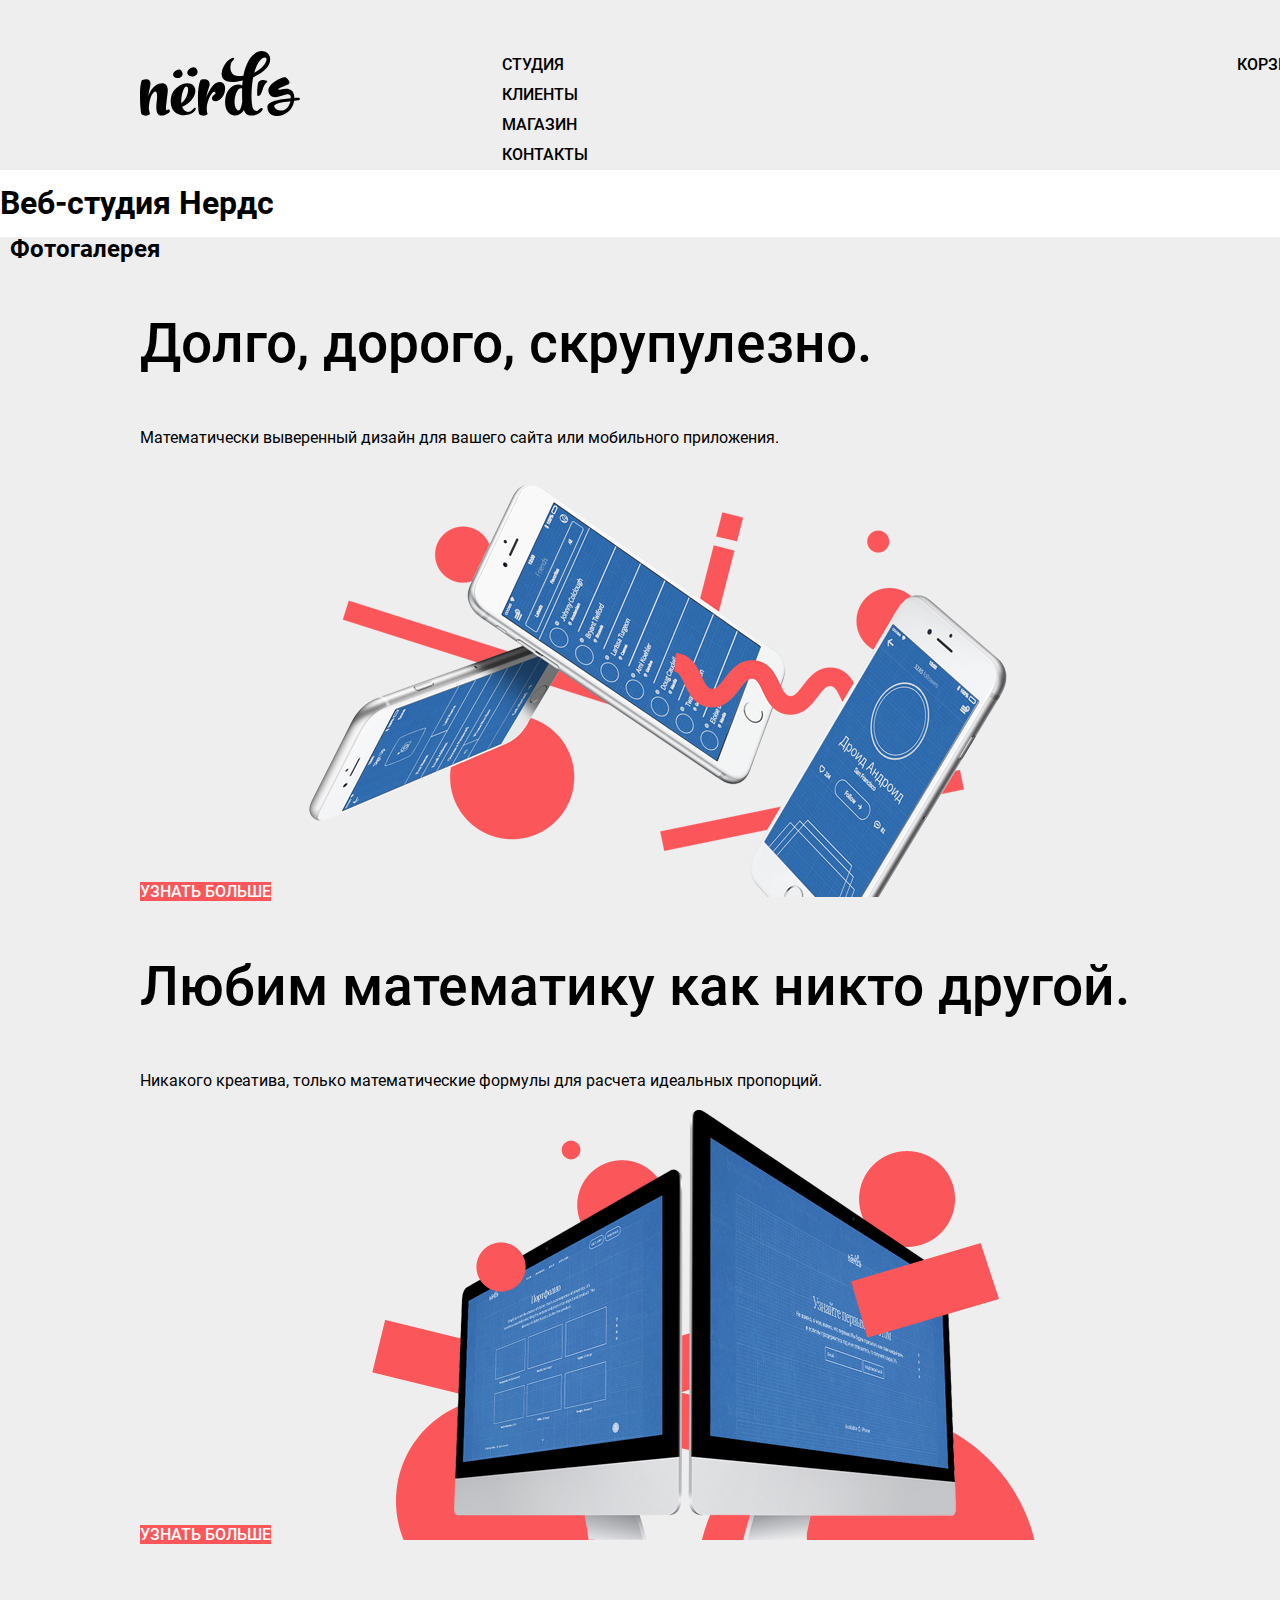
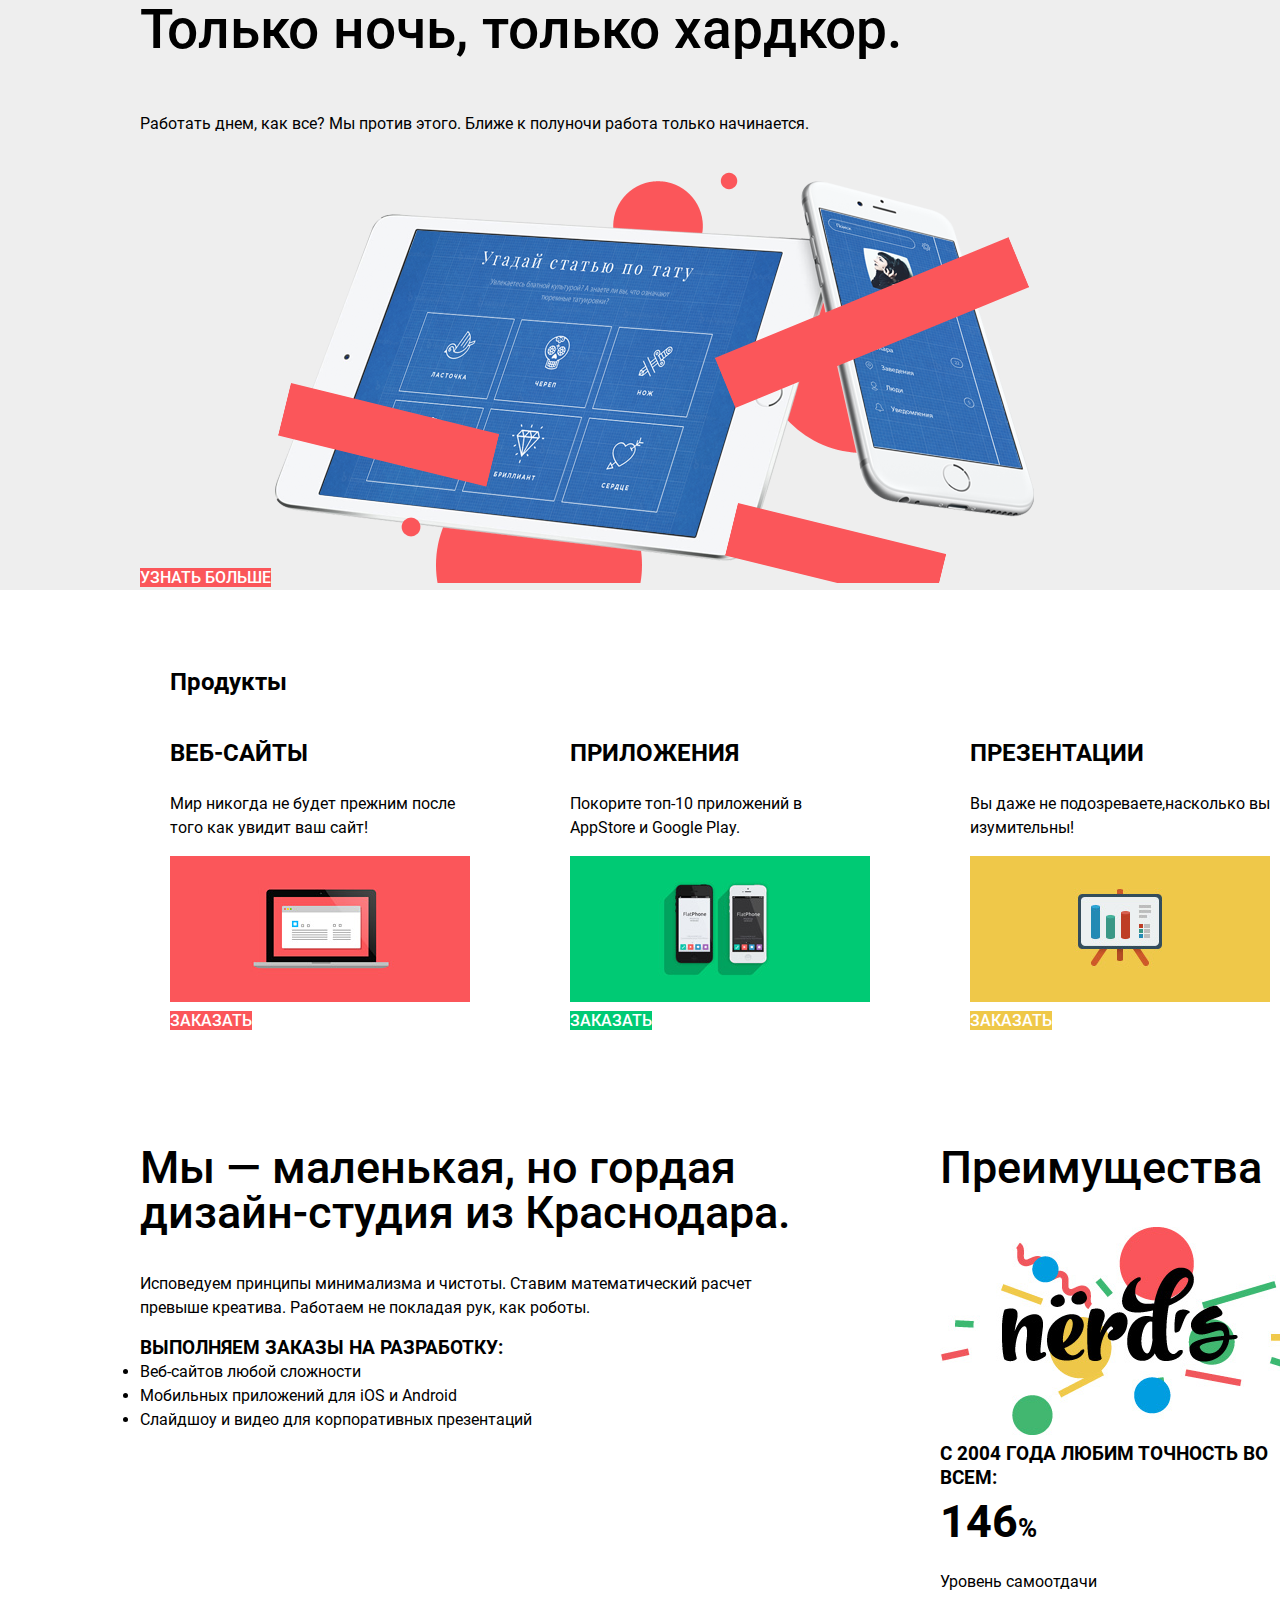
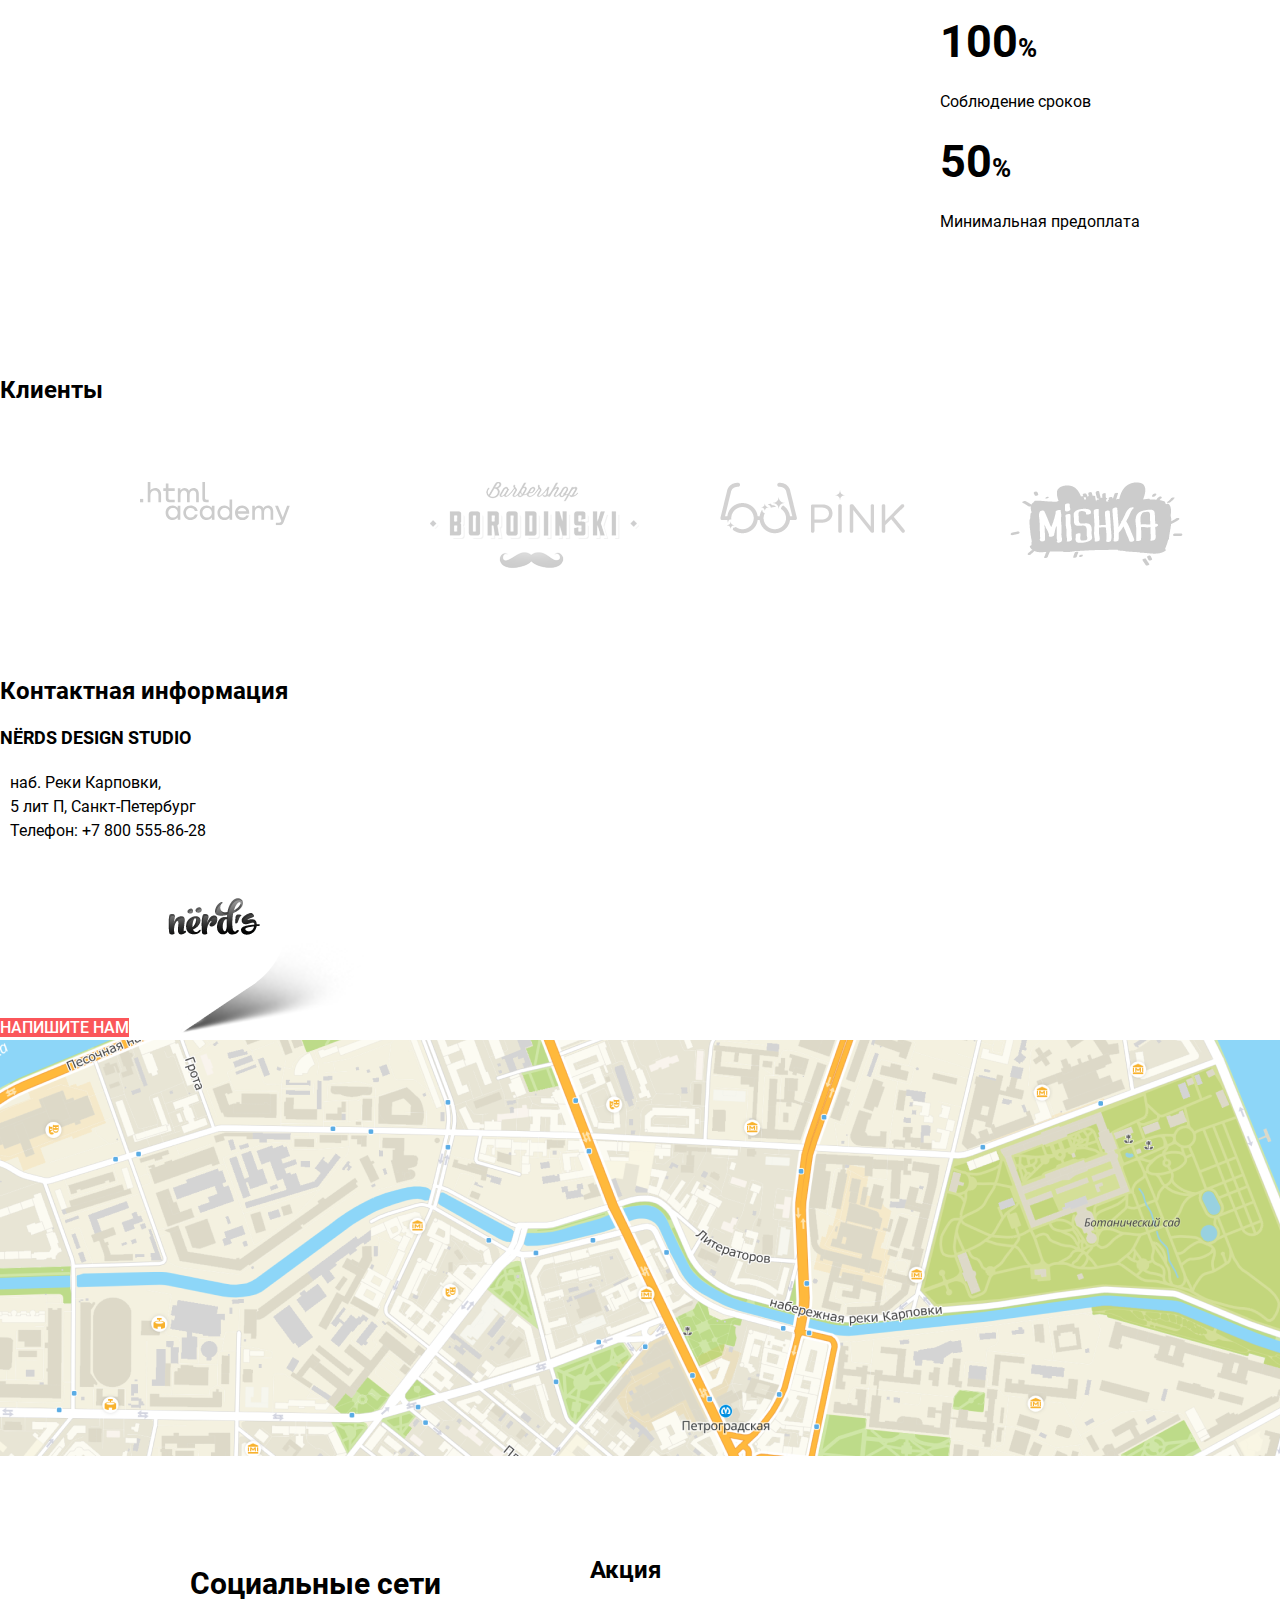
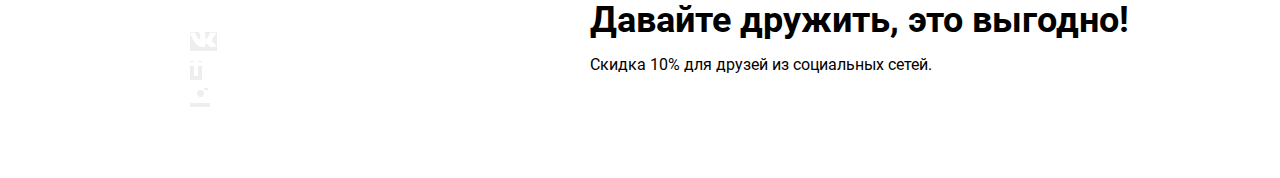
==== commit 3a51a0e7: "Исправленная стилизация главной страницы на гридах" ====
--- a/index.html
+++ b/index.html
@@ -30,26 +30,28 @@
         <h1>Веб-студия Нердс</h1>
         <section class="slider">
            <h2>Фотогалерея</h2>
-           <ul class="slider-list">
-               <li class="slider-item">
-                   <h3> Долго, дорого, скрупулезно.</h3>
-                   <p> Математически выверенный дизайн для вашего сайта или мобильного приложения.</p>
-                   <a class="button" href="blank.html">УЗНАТЬ БОЛЬШЕ</a>
-                   <img src="img/slider1-phones.png" width="760" height="431" alt="Телефоны" />
-               </li>
-               <li class="slider-item">
-                   <h3> Любим математику как никто другой. </h3>
-                   <p> Никакого креатива, только математические формулы для расчета идеальных пропорций.</p>
-                   <a class="button" href="blank.html">УЗНАТЬ БОЛЬШЕ</a>
-                   <img src="img/slider2-computers.png" width="760" height="431" alt="Два компьютера" />
-               </li>
-               <li class="slider-item">
-                   <h3> Только ночь, только хардкор. </h3>
-                   <p>Работать днем, как все? Мы против этого. Ближе к полуночи работа только начинается.</p>
-                   <a class="button" href="blank.html">УЗНАТЬ БОЛЬШЕ</a>
-                   <img src="img/slider3-tablets.png" width="760" height="431" alt="Планшет и телефон" />
-               </li>
-           </ul>
+           <div class="slides">
+               <ul class="slider-list">
+                   <li class="slider-item">
+                       <h3> Долго, дорого, скрупулезно.</h3>
+                       <p> Математически выверенный дизайн для вашего сайта или мобильного приложения.</p>
+                       <a class="button" href="blank.html">УЗНАТЬ БОЛЬШЕ</a>
+                       <img class="slider-image" src="img/slider1-phones.png" width="760" height="431" alt="Телефоны" />
+                   </li>
+                   <li class="slider-item">
+                       <h3> Любим математику как никто другой. </h3>
+                       <p> Никакого креатива, только математические формулы для расчета идеальных пропорций.</p>
+                       <a class="button" href="blank.html">УЗНАТЬ БОЛЬШЕ</a>
+                       <img class="slider-image" src="img/slider2-computers.png" width="760" height="431" alt="Два компьютера" />
+                   </li>
+                   <li class="slider-item">
+                       <h3> Только ночь, только хардкор. </h3>
+                       <p>Работать днем, как все? Мы против этого. Ближе к полуночи работа только начинается.</p>
+                       <a class="button" href="blank.html">УЗНАТЬ БОЛЬШЕ</a>
+                       <img class="slider-image" src="img/slider3-tablets.png" width="760" height="431" alt="Планшет и телефон" />
+                   </li>
+               </ul>
+           </div>
         </section>
         <section class="products">
             <h2>Продукты</h2>
@@ -93,7 +95,6 @@
             </section>
             <section class="advantages">
                 <h2>Преимущества</h2>
-                <div class="advantages-picture">
                     <img src="img/nerds-logocolor.png" width="360" height="208" alt="Логотип">
                     <h3>с 2004 года Любим точность во всем:</h3>
                     <ul class="advantages-list">
@@ -110,7 +111,6 @@
                             <p>Минимальная предоплата</p>
                         </li>
                     </ul>
-                </div>
             </section>
         </div>
         <section class="clients">
@@ -153,7 +153,7 @@
             <img src="img/map-marker.png" width="231" height="190" alt="Логотип на карте">
             <img class="map" src="img/map.png" width="1140" height="416" alt="Карта">
         </section>
-        <div class="social-columns">
+        <div class="footer-columns">
             <section class="footer-social">
                 <h2>Социальные сети</h2>
                 <ul class="social-list">
@@ -174,7 +174,7 @@
                     </li>
                 </ul>
             </section>
-            <section class="discount">
+            <section class="footer-discount">
                 <h2>Акция</h2>
                 <h3>Давайте дружить, это выгодно!</h3>
                 <p>Скидка 10% для друзей из социальных сетей.</p>
--- a/style.css
+++ b/style.css
@@ -54,7 +54,7 @@
   min-height: 100%;
   display: grid;
   grid-template-rows: min-content 1fr min-content;
-  align-content: start;
+
 }
 
 a {
@@ -89,15 +89,13 @@
   grid-template-columns: 160px min-content 160px;
   font-weight: 500;
   line-height: 30px;
-  gap: 200px;
-  padding-top: 48.98px;
+  padding-top: 50px;
   width: 1160px;
   margin: 0 auto;
 }
 
 .site-navigation {
   list-style: none;
-  justify-self: center;
   margin: 0;
   padding: 0;
   width: 450px;
@@ -111,8 +109,7 @@
 }
 
 .basket-link {
-  align-items: center;
-  width: 115px;
+  margin-left: 285px;
 }
 
 .site-navigation a:hover {
@@ -142,9 +139,17 @@
   width: 1160px;
   min-height: 431px;
   margin: 0 auto;
-  min-width: 1175px;
-  display: grid;
-}
+}
+
+/* ?? ???? ??? ????????? ???????? ??????
+
+      display: grid;
+      grid-template-columns: min-content 760px;
+
+.slider-image {
+  grid-area: 1/2/-1/-1;
+}
+ */
 
 .slider-list {
   list-style: none;
@@ -163,17 +168,18 @@
 .products-list {
   list-style: none;
   display: grid;
-  grid-template-columns: 1fr 1fr 1fr;
+  grid-template-columns: 300px 300px 300px;
+  gap: 100px;
   margin: 0;
   padding: 0;
 }
 
 .products {
   width: 1100px;
-  padding: 53px 10px;
+  padding: 0 10px;
   min-height: 347px;
+  margin-bottom: 136px;
   margin: 0 auto;
-  margin-bottom: 121px;
 }
 
 .product-item h3 {
@@ -182,23 +188,21 @@
   line-height: 30px;
   text-transform: uppercase;
 }
+
 
 /* index-columns */
 .index-columns {
   display: grid;
-  grid-template-columns: min-content 360px;
+  grid-template-columns: 1fr 360px;
   column-gap: 149px;
-  width: 1174px;
-  margin-bottom: 73px;
-  margin: 0 auto;
+  width: 1160px;
+  margin: 75px auto;
 }
 
 .index-columns h2 {
   font-weight: 500;
   font-size: 45px;
   line-height: 45px;
-  width: 651px;
-  height: 91px;
 }
 
 .index-columns h3 {
@@ -236,25 +240,21 @@
 
 .advantages-list {
   list-style: none;
-  width: 360px;
   min-height: 413px;
-  min-height: 413px;
+  margin: 0;
+  padding: 0;
 }
 
 /* clients list */
+
+/* ???????? ?? ??????? */
 .clients-list {
   display: grid;
-  grid-template-columns: 199px 209px 185px 173px;
-  width: 1159px;
-  margin-bottom: 44px;
-  list-style: none;
-}
-
-.clients {
-  display: grid;
   grid-template-columns: 1fr 1fr 1fr 1fr;
-  padding: 0;
-  margin: 80px 0 0 0;
+  width: 1160px;
+  list-style: none;
+  margin: 80px auto;
+  padding: 0;
 }
 
 /* catalog */
@@ -276,6 +276,7 @@
 
 .sort-list {
   list-style: none;
+
 }
 
 .sort-item {
@@ -446,19 +447,16 @@
   line-height: 42px;
 }
 
-.discount h3 {
+.footer-discount h3 {
   font-size: 36px;
   line-height: 36px;
-  margin-left: 139px;
-  margin: 0;
-  margin-bottom: 10px;
+  margin: 0;
 }
 
 .footer-contacts {
   width: 1440px;
   min-height: 416px;
-  margin: 0 auto;
-  margin-bottom: 68px;
+  margin: 0 0 75px auto;
 }
 
 .footer-contacts p {
@@ -469,14 +467,12 @@
 .map {
   height: 416px;
   width: 1440px;
-  display: block;
-  margin-right: auto;
-  margin-left: auto;
-}
-
-.social-columns {
+}
+
+.footer-columns {
   display: grid;
-  grid-template-columns: 25% 75%;
+  grid-template-columns: 261px 660px;
+  gap: 139px;
   width: 1060px;
   min-height: 81px;
   margin: 0 auto;
@@ -484,7 +480,6 @@
 }
 
 .social-list {
-  justify-content: space-between;
   margin: 0;
   padding: 0;
 }
@@ -503,7 +498,7 @@
   background-color: var(--special-red-click);  
 }
 
-.discount p {
+.footer-discount p {
   line-height: 22px;
 }
 
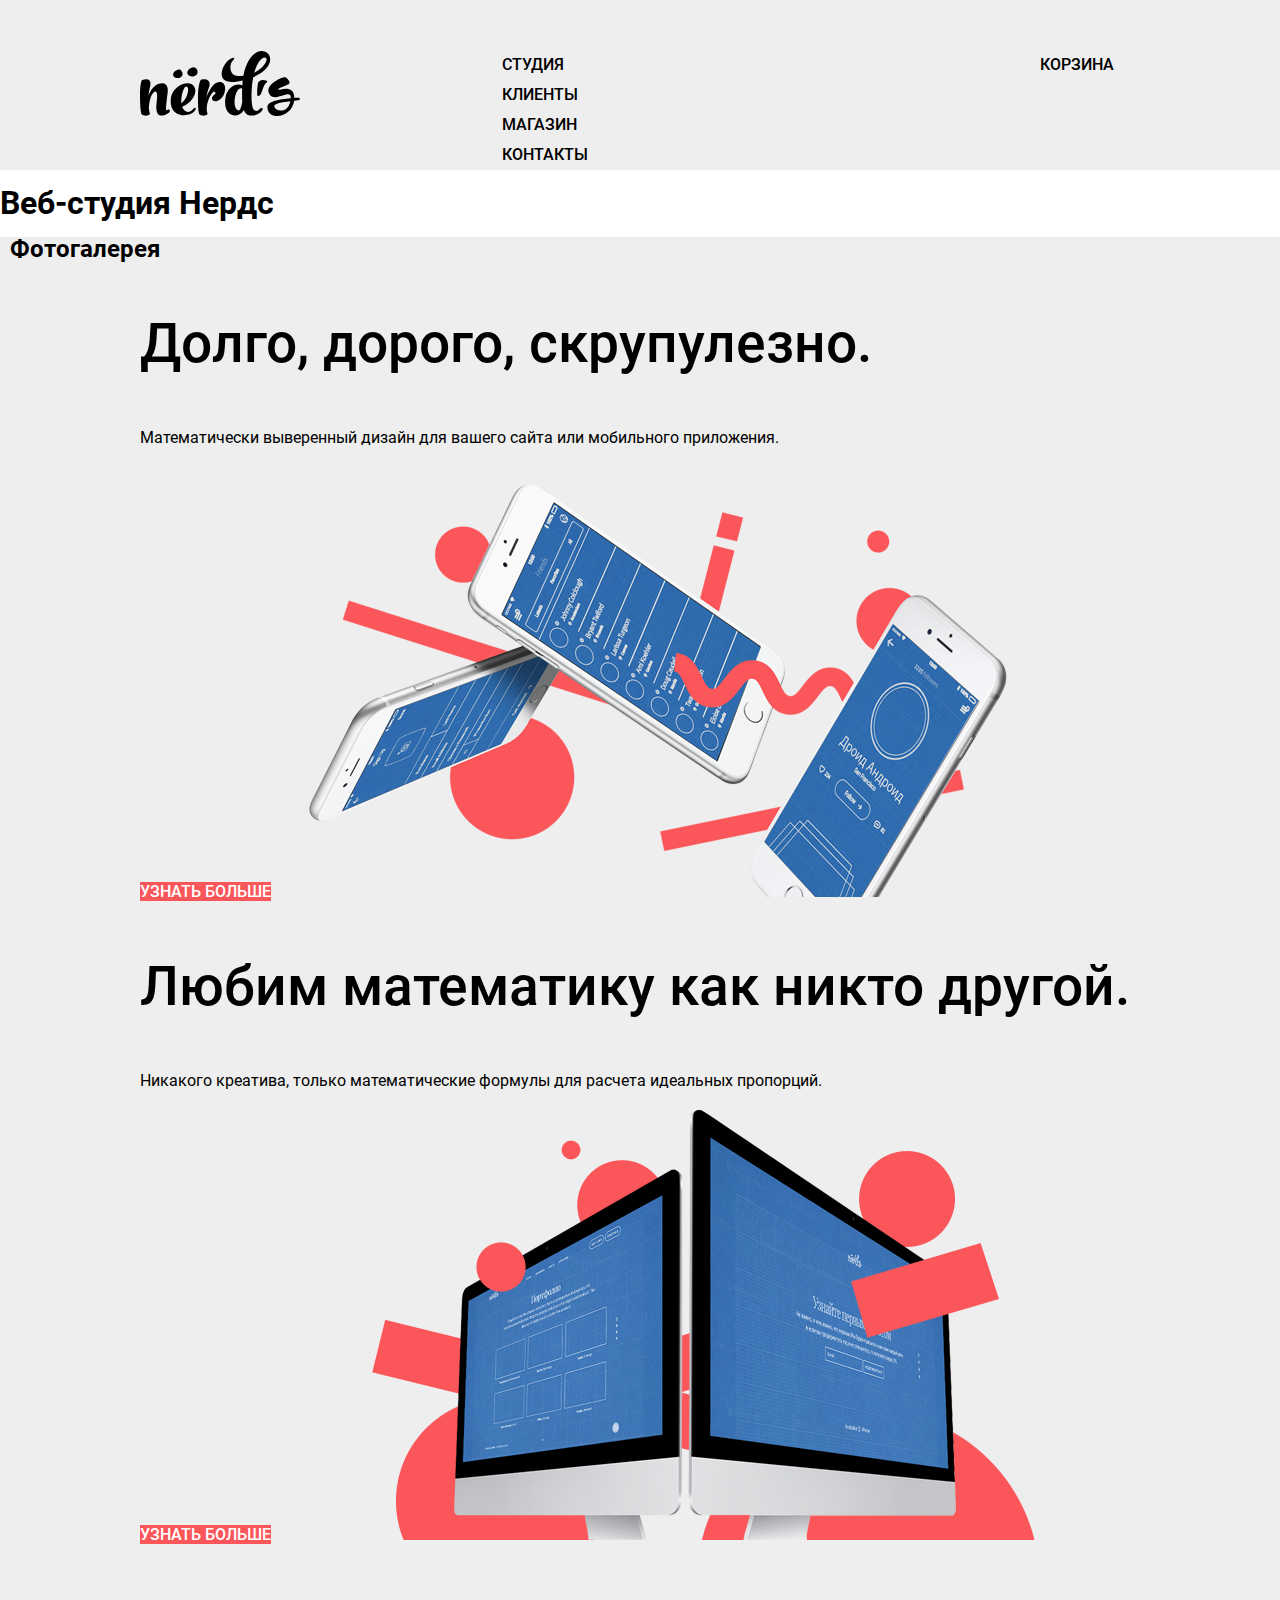
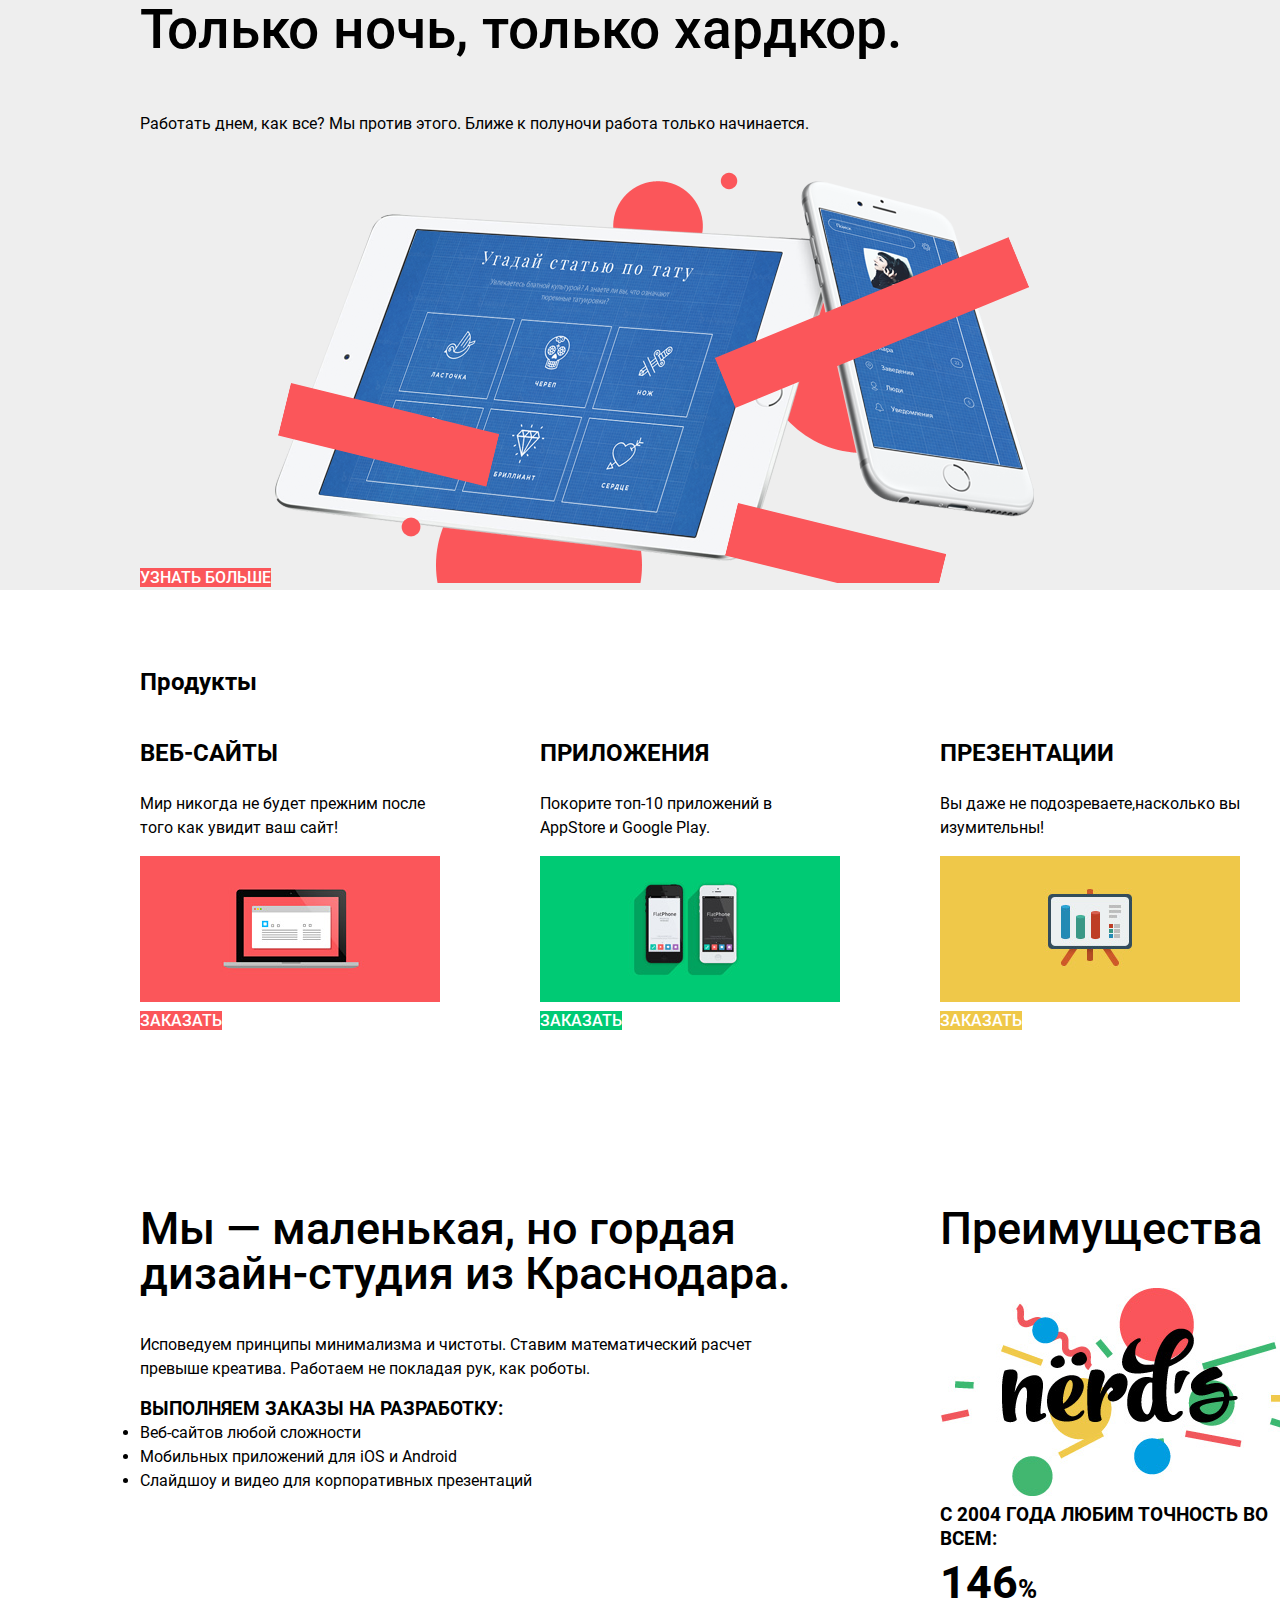
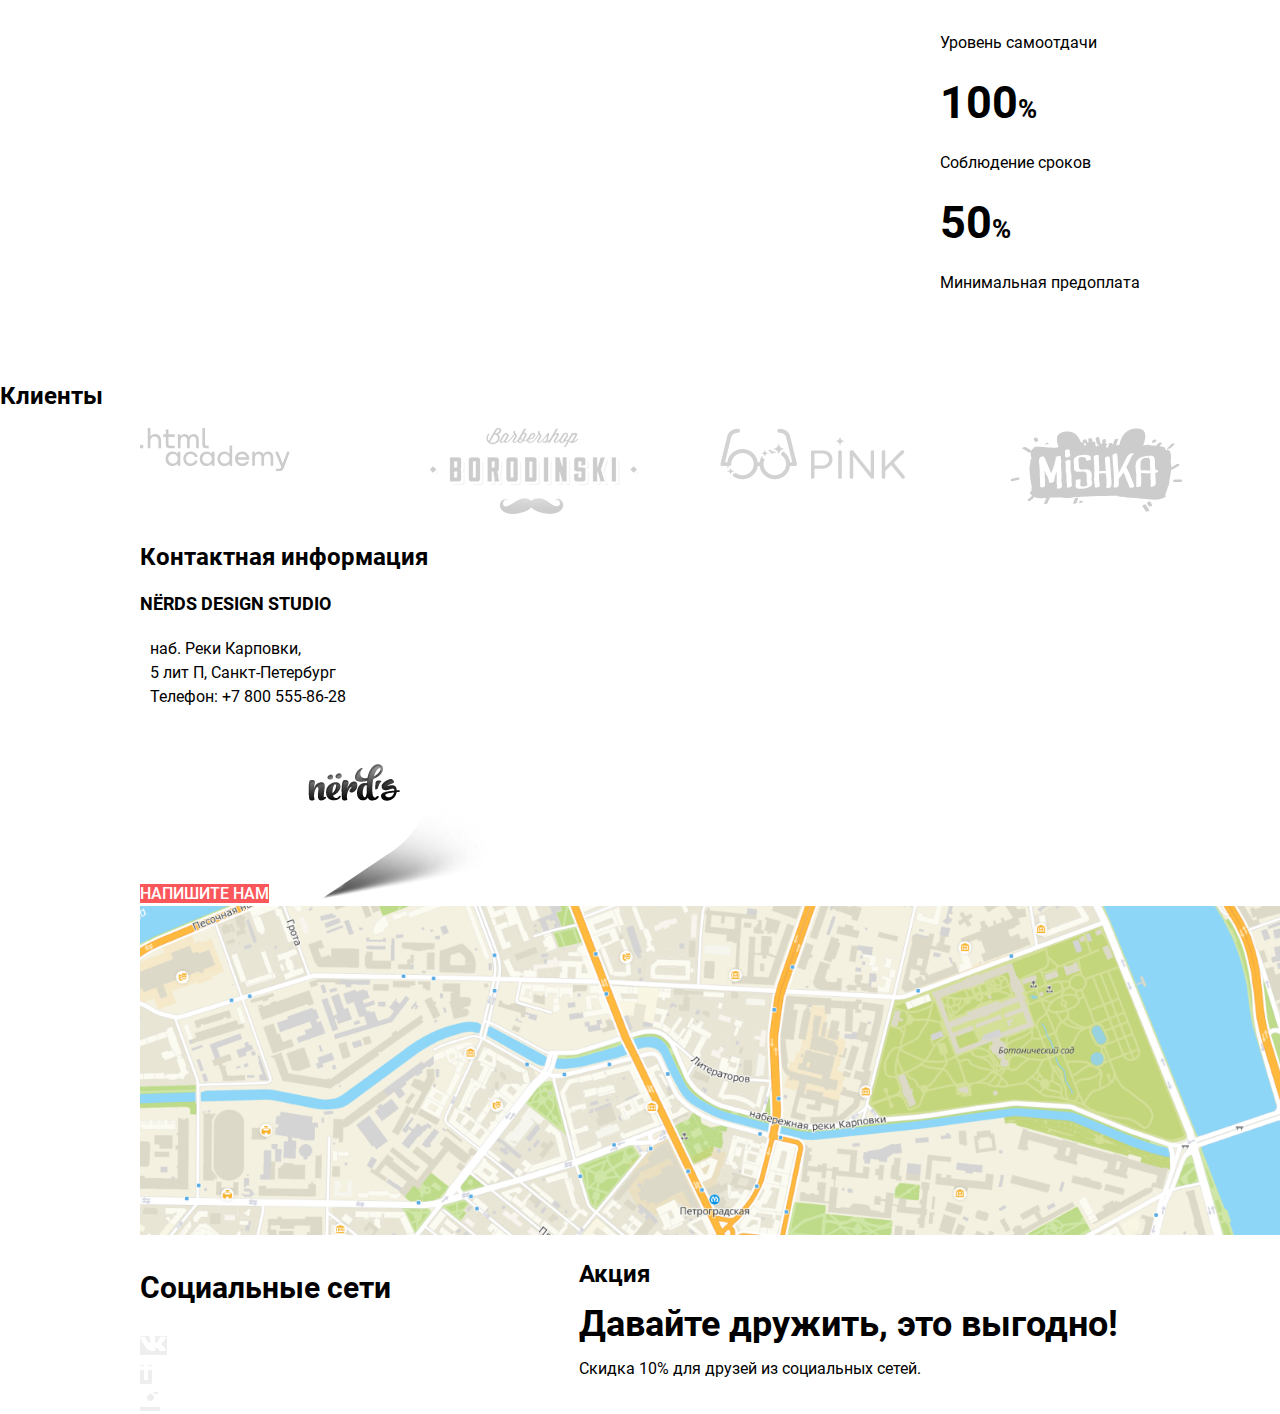
==== commit bc8f7d6a: "изменения в сетке главной страницы" ====
--- a/index.html
+++ b/index.html
@@ -12,7 +12,7 @@
 </head>
 <body class="page-body">
     <header class="main-header">
-            <nav class="main-navigation">
+            <nav class="main-navigation container">
                <a class="main-header-logo">
                    <img src="img/nerds-logo.svg" width="160" height="65" alt="Логотип Nerd's">
                </a>
@@ -26,34 +26,32 @@
             </nav>
     </header>
 
-    <main class="container">
+    <main>
         <h1>Веб-студия Нердс</h1>
         <section class="slider">
            <h2>Фотогалерея</h2>
-           <div class="slides">
-               <ul class="slider-list">
-                   <li class="slider-item">
-                       <h3> Долго, дорого, скрупулезно.</h3>
-                       <p> Математически выверенный дизайн для вашего сайта или мобильного приложения.</p>
-                       <a class="button" href="blank.html">УЗНАТЬ БОЛЬШЕ</a>
-                       <img class="slider-image" src="img/slider1-phones.png" width="760" height="431" alt="Телефоны" />
-                   </li>
-                   <li class="slider-item">
-                       <h3> Любим математику как никто другой. </h3>
-                       <p> Никакого креатива, только математические формулы для расчета идеальных пропорций.</p>
-                       <a class="button" href="blank.html">УЗНАТЬ БОЛЬШЕ</a>
-                       <img class="slider-image" src="img/slider2-computers.png" width="760" height="431" alt="Два компьютера" />
-                   </li>
-                   <li class="slider-item">
-                       <h3> Только ночь, только хардкор. </h3>
-                       <p>Работать днем, как все? Мы против этого. Ближе к полуночи работа только начинается.</p>
-                       <a class="button" href="blank.html">УЗНАТЬ БОЛЬШЕ</a>
-                       <img class="slider-image" src="img/slider3-tablets.png" width="760" height="431" alt="Планшет и телефон" />
-                   </li>
-               </ul>
-           </div>
+            <ul class="slider-list container">
+                <li class="slider-item">
+                    <h3> Долго, дорого, скрупулезно.</h3>
+                    <p> Математически выверенный дизайн для вашего сайта или мобильного приложения.</p>
+                    <a class="button" href="blank.html">УЗНАТЬ БОЛЬШЕ</a>
+                    <img class="slider-image" src="img/slider1-phones.png" width="760" height="431" alt="Телефоны" />
+                </li>
+                <li class="slider-item">
+                    <h3> Любим математику как никто другой. </h3>
+                    <p> Никакого креатива, только математические формулы для расчета идеальных пропорций.</p>
+                    <a class="button" href="blank.html">УЗНАТЬ БОЛЬШЕ</a>
+                    <img class="slider-image" src="img/slider2-computers.png" width="760" height="431" alt="Два компьютера" />
+                </li>
+                <li class="slider-item">
+                    <h3> Только ночь, только хардкор. </h3>
+                    <p>Работать днем, как все? Мы против этого. Ближе к полуночи работа только начинается.</p>
+                    <a class="button" href="blank.html">УЗНАТЬ БОЛЬШЕ</a>
+                    <img class="slider-image" src="img/slider3-tablets.png" width="760" height="431" alt="Планшет и телефон" />
+                </li>
+            </ul>
         </section>
-        <section class="products">
+        <section class="products container">
             <h2>Продукты</h2>
             <ul class="products-list">
                 <li class="product-item">
@@ -76,7 +74,7 @@
                 </li>
             </ul>
         </section>
-        <div class="index-columns">
+        <div class="index-columns container">
             <section class="information">
                 <h2> Мы — маленькая, но гордая дизайн-студия из Краснодара.</h2>
                 <p> Исповедуем принципы минимализма и чистоты. Ставим математический расчет превыше креатива. Работаем не покладая рук, как роботы.</p>
@@ -115,7 +113,7 @@
         </div>
         <section class="clients">
             <h2>Клиенты</h2>
-            <ul class="clients-list">
+            <ul class="clients-list container">
                 <li class="clients-item">
                     <a href="#">
                         <img src="img/partners1-htmlacademy.svg" width="150" height="100" alt=".html academy">
@@ -140,7 +138,7 @@
         </section>
     </main>
 
-    <footer class="main-footer">
+    <footer class="main-footer container">
         <section class="footer-contacts">
             <h2>Контактная информация</h2>
             <h3>NЁRDS DESIGN STUDIO</h3>
--- a/style.css
+++ b/style.css
@@ -78,6 +78,10 @@
   height: 100%;
 }
 
+.container {
+  width: 1160px;
+  margin: 0 auto;
+}
 
 /* Main navigation */
 .main-header {
@@ -86,12 +90,10 @@
 
 .main-navigation {
   display: grid;
-  grid-template-columns: 160px min-content 160px;
+  grid-template-columns: 160px 740px 160px;
   font-weight: 500;
   line-height: 30px;
   padding-top: 50px;
-  width: 1160px;
-  margin: 0 auto;
 }
 
 .site-navigation {
@@ -108,9 +110,6 @@
   margin-right: auto;
 }
 
-.basket-link {
-  margin-left: 285px;
-}
 
 .site-navigation a:hover {
   color: var(--basic-red);
@@ -135,15 +134,13 @@
   padding: 0 10px;
 }
 
-.slides {
-  width: 1160px;
+.slider-list {
+  list-style: none;
+  padding: 0;
   min-height: 431px;
-  margin: 0 auto;
-}
-
-/* ?? ???? ??? ????????? ???????? ??????
-
-      display: grid;
+}
+
+/*   display: grid;
       grid-template-columns: min-content 760px;
 
 .slider-image {
@@ -151,12 +148,6 @@
 }
  */
 
-.slider-list {
-  list-style: none;
-  margin: 0;
-  padding: 0;
-}
-
 .slider-item h3 {
   font-weight: 500;
   font-size: 55px;
@@ -175,11 +166,9 @@
 }
 
 .products {
-  width: 1100px;
   padding: 0 10px;
   min-height: 347px;
   margin-bottom: 136px;
-  margin: 0 auto;
 }
 
 .product-item h3 {
@@ -195,8 +184,6 @@
   display: grid;
   grid-template-columns: 1fr 360px;
   column-gap: 149px;
-  width: 1160px;
-  margin: 75px auto;
 }
 
 .index-columns h2 {
@@ -247,13 +234,10 @@
 
 /* clients list */
 
-/* ???????? ?? ??????? */
 .clients-list {
   display: grid;
   grid-template-columns: 1fr 1fr 1fr 1fr;
-  width: 1160px;
-  list-style: none;
-  margin: 80px auto;
+  list-style: none;
   padding: 0;
 }
 
@@ -272,7 +256,7 @@
   text-transform: uppercase;
 }
 
-/* filter sort + checkbox lineheight 20  */
+/* filter sort + checkbox lineheight 20 */
 
 .sort-list {
   list-style: none;
@@ -454,9 +438,7 @@
 }
 
 .footer-contacts {
-  width: 1440px;
   min-height: 416px;
-  margin: 0 0 75px auto;
 }
 
 .footer-contacts p {
@@ -464,19 +446,11 @@
   margin: 0 auto;
 }
 
-.map {
-  height: 416px;
-  width: 1440px;
-}
-
 .footer-columns {
   display: grid;
-  grid-template-columns: 261px 660px;
+  grid-template-columns: 300px 600px;
   gap: 139px;
-  width: 1060px;
   min-height: 81px;
-  margin: 0 auto;
-  margin-bottom: 68px;
 }
 
 .social-list {
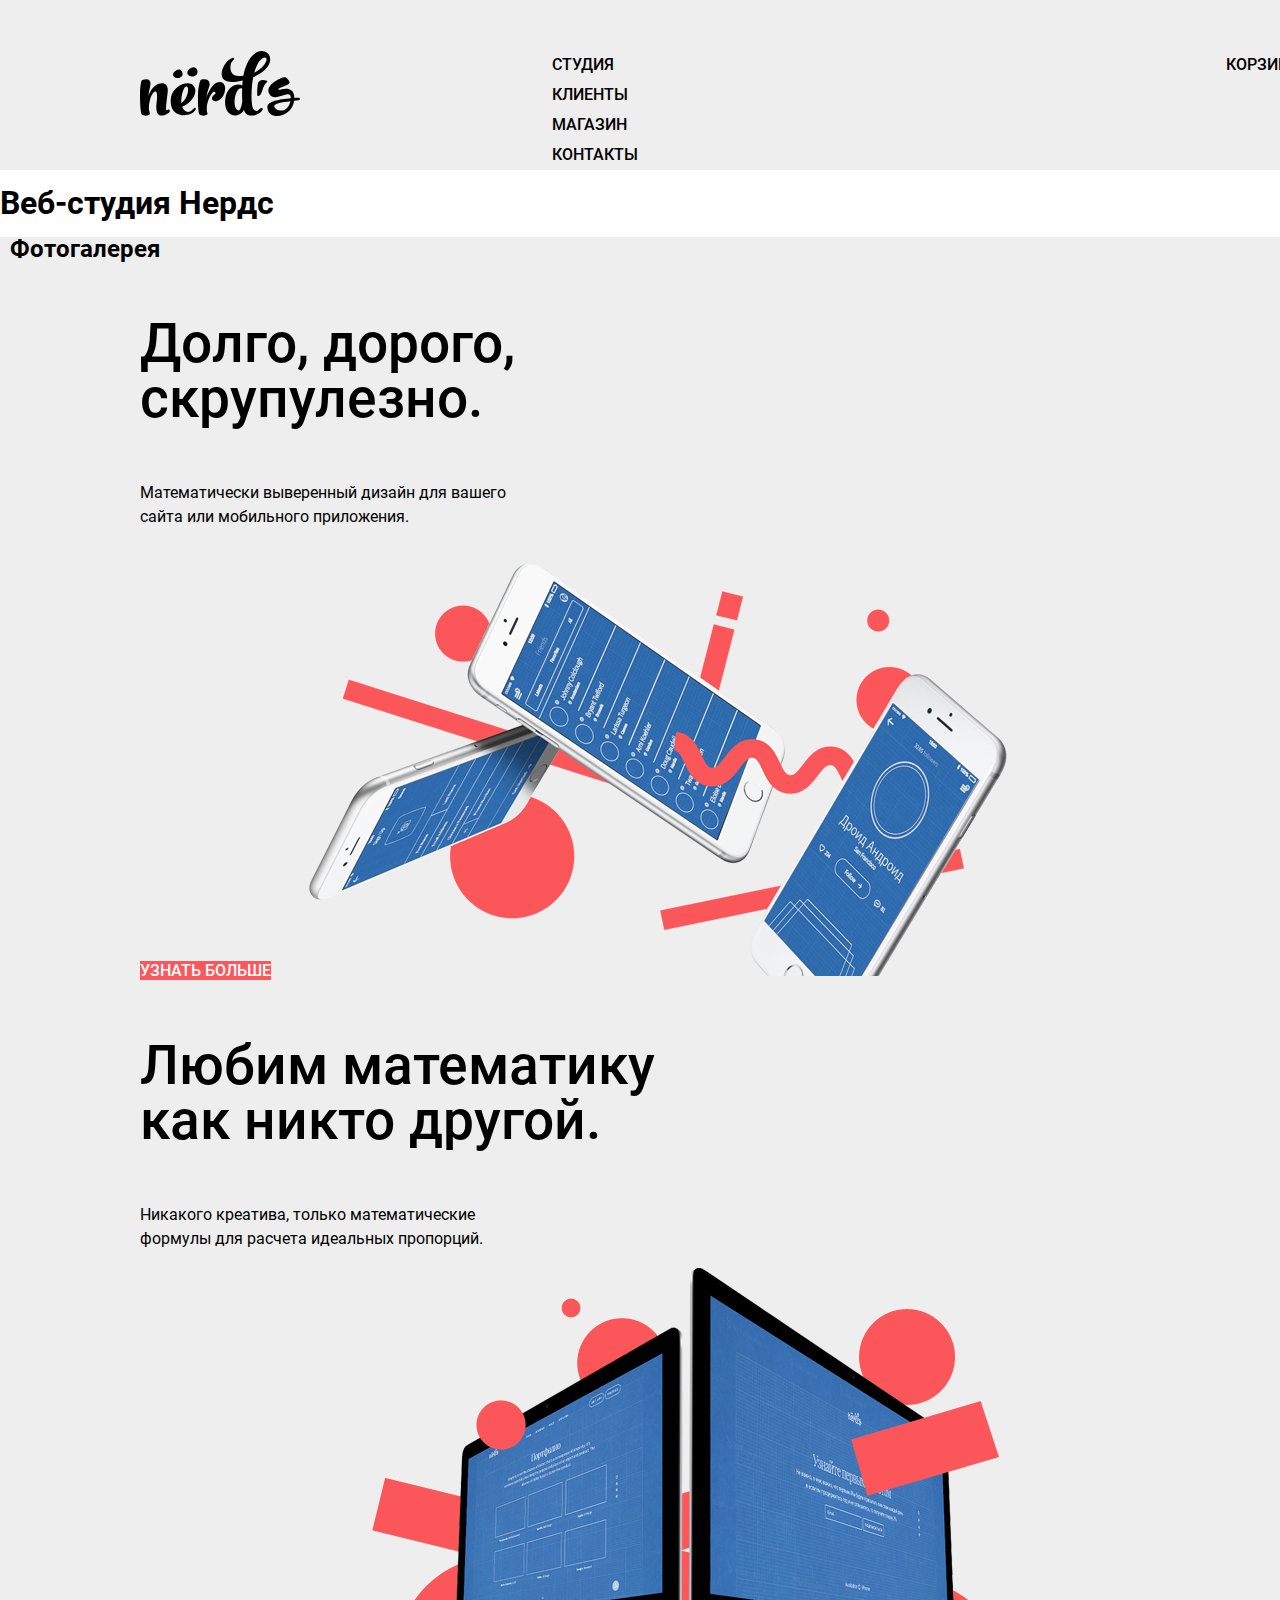
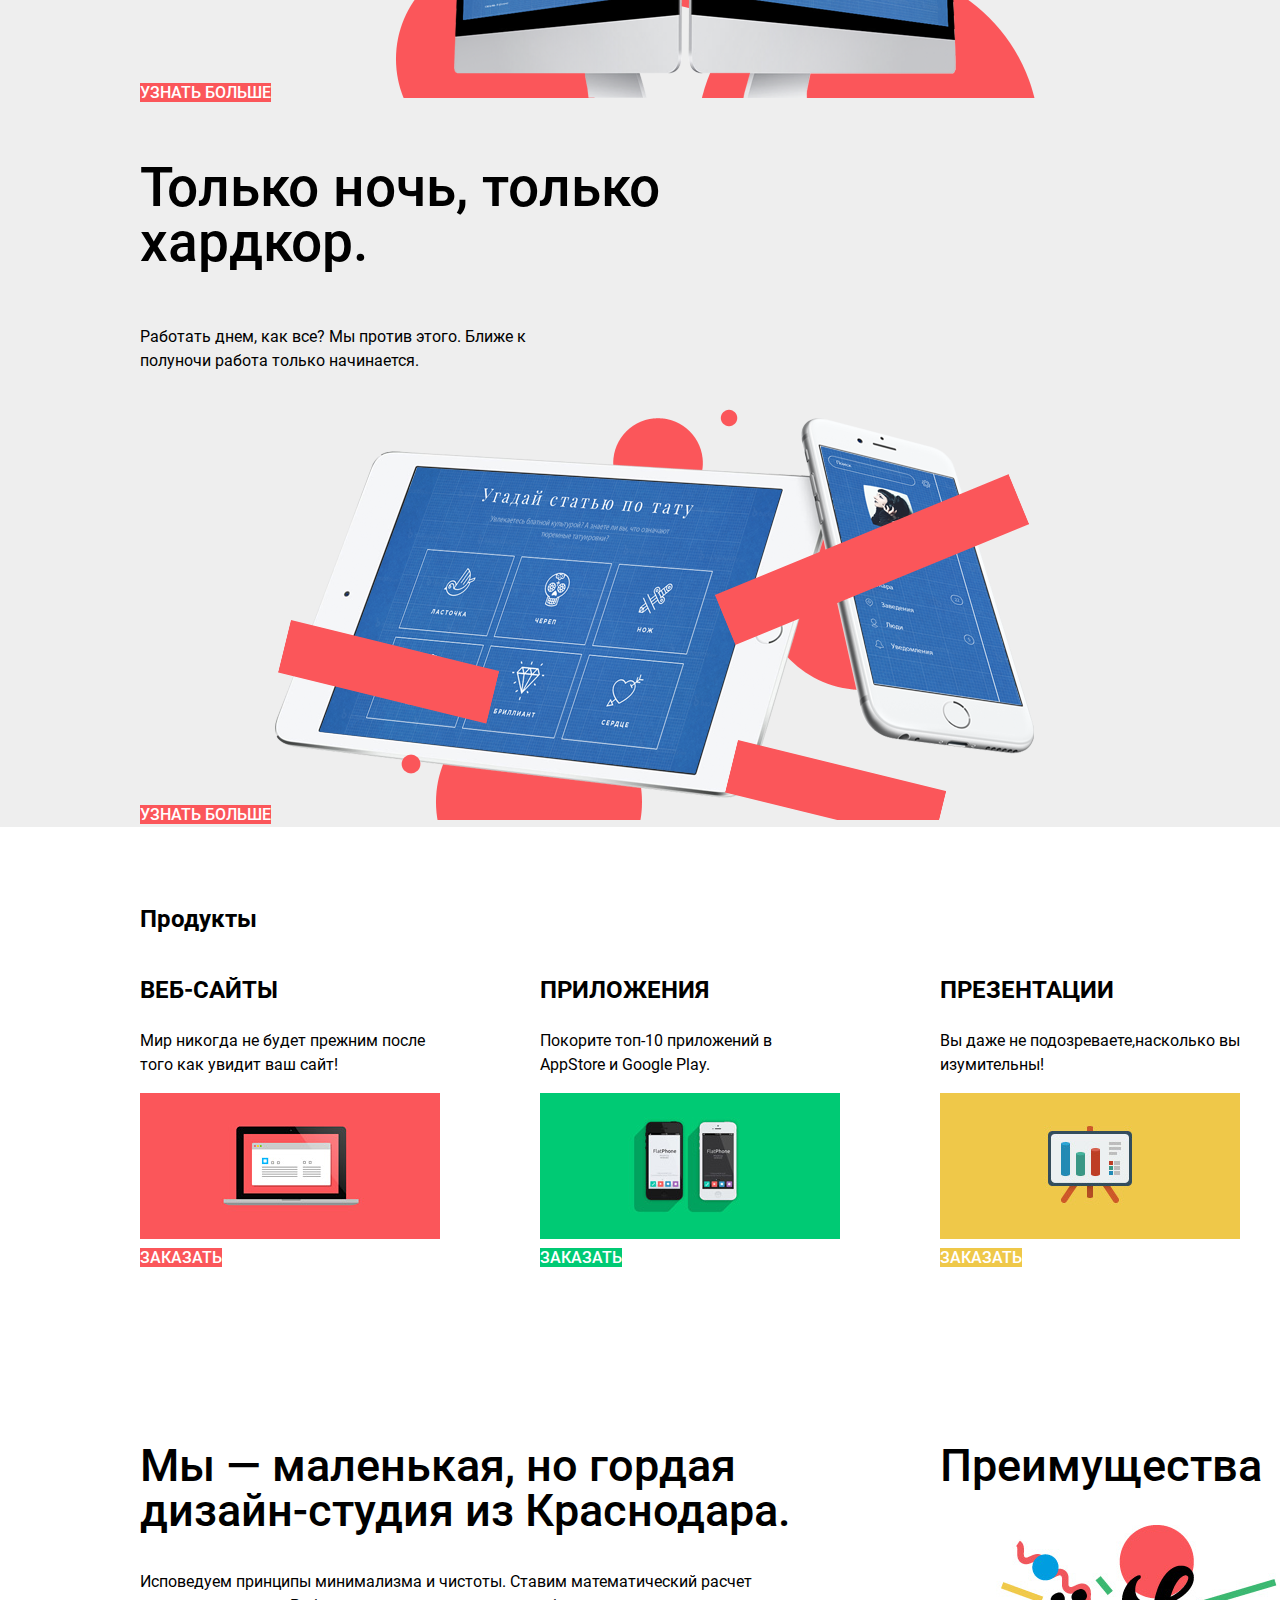
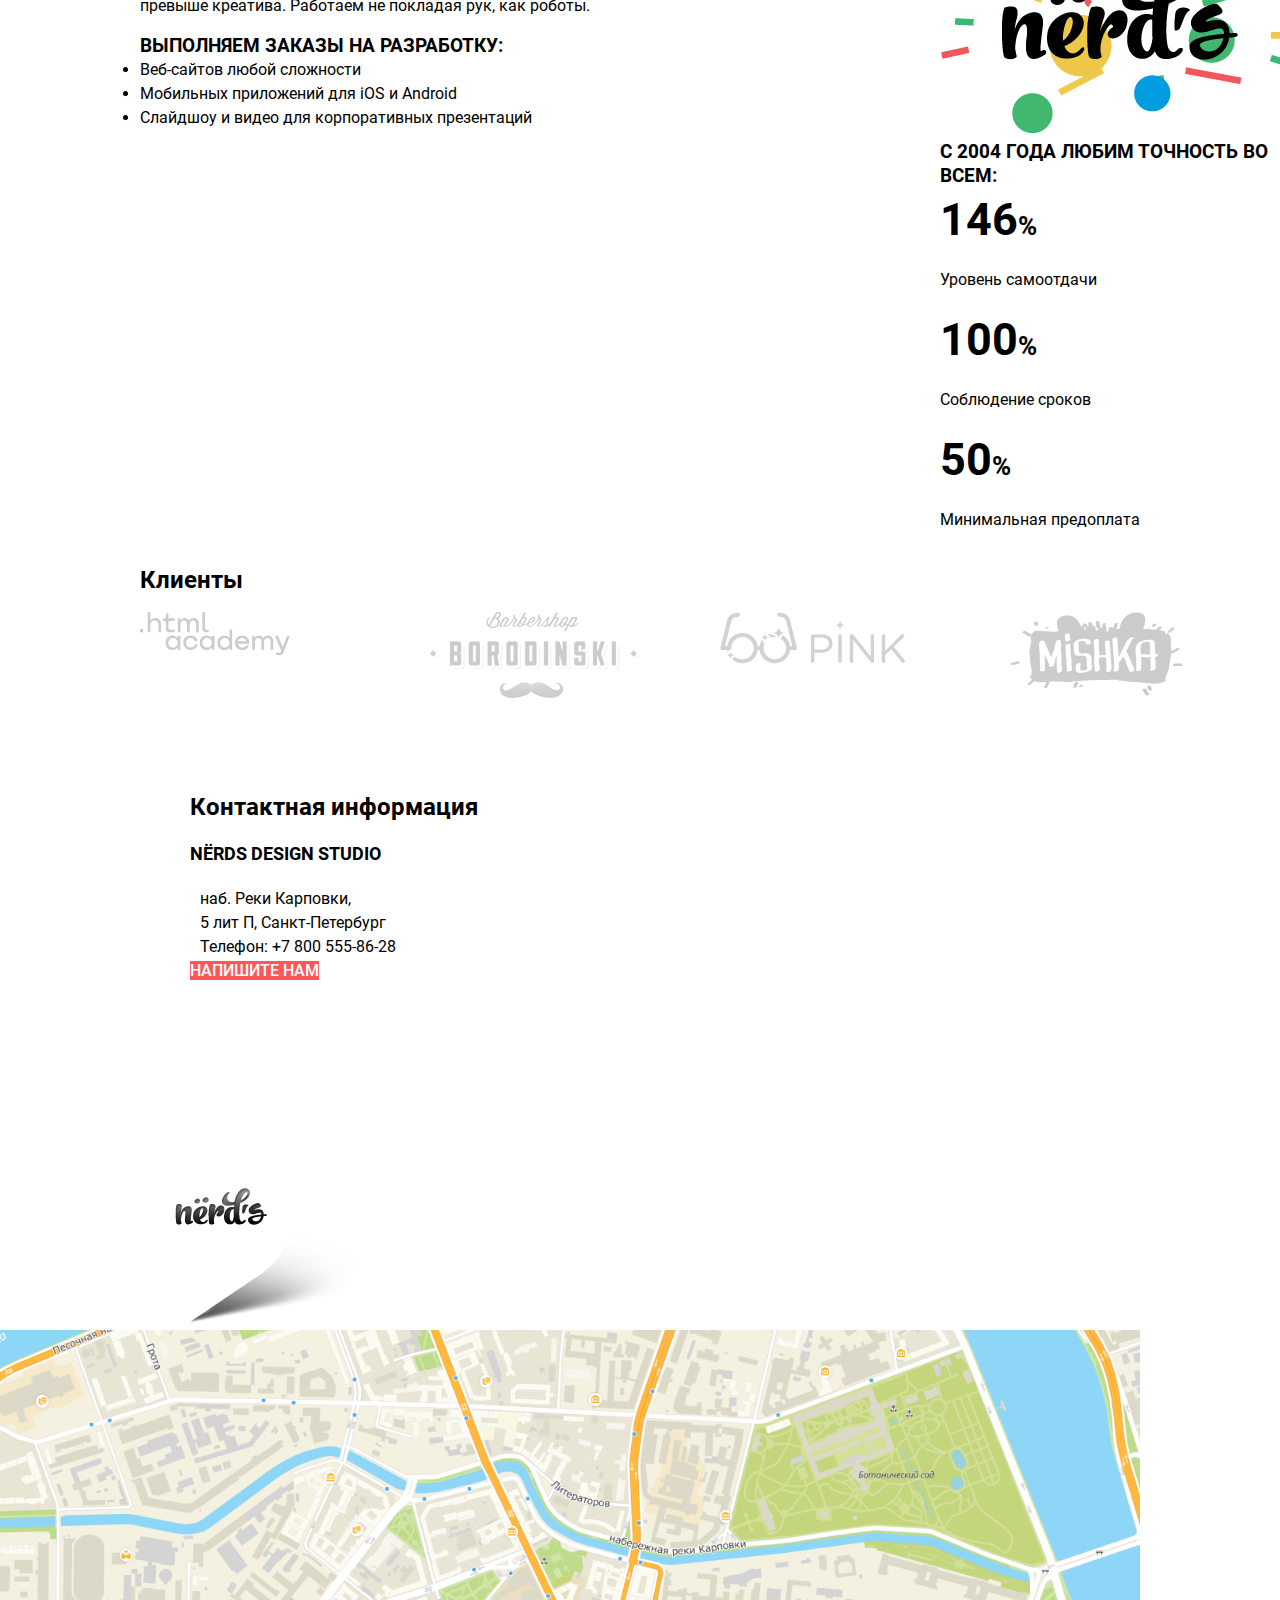
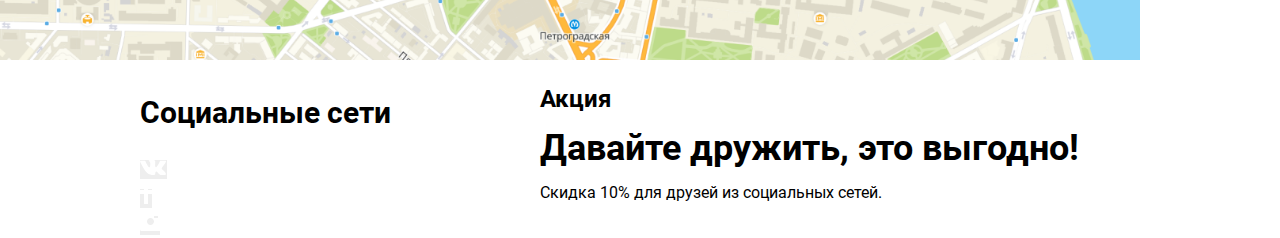
==== commit ab3d93ac: "Финальная версия стилизации главной страницы на гридах" ====
--- a/index.html
+++ b/index.html
@@ -35,19 +35,19 @@
                     <h3> Долго, дорого, скрупулезно.</h3>
                     <p> Математически выверенный дизайн для вашего сайта или мобильного приложения.</p>
                     <a class="button" href="blank.html">УЗНАТЬ БОЛЬШЕ</a>
-                    <img class="slider-image" src="img/slider1-phones.png" width="760" height="431" alt="Телефоны" />
+                    <img class="slider-image" src="img/slider1-phones.png" width="760" height="431" alt="Телефоны"/>
                 </li>
                 <li class="slider-item">
                     <h3> Любим математику как никто другой. </h3>
                     <p> Никакого креатива, только математические формулы для расчета идеальных пропорций.</p>
                     <a class="button" href="blank.html">УЗНАТЬ БОЛЬШЕ</a>
-                    <img class="slider-image" src="img/slider2-computers.png" width="760" height="431" alt="Два компьютера" />
+                    <img class="slider-image" src="img/slider2-computers.png" width="760" height="431" alt="Два компьютера"/>
                 </li>
                 <li class="slider-item">
                     <h3> Только ночь, только хардкор. </h3>
                     <p>Работать днем, как все? Мы против этого. Ближе к полуночи работа только начинается.</p>
                     <a class="button" href="blank.html">УЗНАТЬ БОЛЬШЕ</a>
-                    <img class="slider-image" src="img/slider3-tablets.png" width="760" height="431" alt="Планшет и телефон" />
+                    <img class="slider-image" src="img/slider3-tablets.png" width="760" height="431" alt="Планшет и телефон"/>
                 </li>
             </ul>
         </section>
@@ -111,9 +111,9 @@
                     </ul>
             </section>
         </div>
-        <section class="clients">
+        <section class="clients container">
             <h2>Клиенты</h2>
-            <ul class="clients-list container">
+            <ul class="clients-list">
                 <li class="clients-item">
                     <a href="#">
                         <img src="img/partners1-htmlacademy.svg" width="150" height="100" alt=".html academy">
@@ -138,20 +138,22 @@
         </section>
     </main>
 
-    <footer class="main-footer container">
+    <footer class="main-footer">
         <section class="footer-contacts">
-            <h2>Контактная информация</h2>
-            <h3>NЁRDS DESIGN STUDIO</h3>
-            <p>
-                наб. Реки Карповки,<br>
-                5 лит П, Санкт-Петербург<br>
-                Телефон: <a class="footer-phone" href="tel:+78005558628">+7 800 555-86-28</a>
-            </p>
-            <a class="button" href="blank.html">Напишите нам</a>
+            <div class="contacts">
+                <h2>Контактная информация</h2>
+                <h3>NЁRDS DESIGN STUDIO</h3>
+                <p>
+                    наб. Реки Карповки,<br>
+                    5 лит П, Санкт-Петербург<br>
+                    Телефон: <a class="footer-phone" href="tel:+78005558628">+7 800 555-86-28</a>
+                </p>
+                <a class="button" href="blank.html">Напишите нам</a>
+            </div>
             <img src="img/map-marker.png" width="231" height="190" alt="Логотип на карте">
+        </section>
             <img class="map" src="img/map.png" width="1140" height="416" alt="Карта">
-        </section>
-        <div class="footer-columns">
+        <div class="footer-columns container">
             <section class="footer-social">
                 <h2>Социальные сети</h2>
                 <ul class="social-list">
--- a/style.css
+++ b/style.css
@@ -94,6 +94,7 @@
   font-weight: 500;
   line-height: 30px;
   padding-top: 50px;
+  gap: 50px;
 }
 
 .site-navigation {
@@ -102,14 +103,13 @@
   padding: 0;
   width: 450px;
   margin-left: 202px;
-}
-
-.main-header-logo {
-  width: 160px;
-  height: 65px;
-  margin-right: auto;
-}
-
+  gap: 50px;
+}
+
+.basket-link {
+  justify-self: right;
+  gap: 50px;
+}
 
 .site-navigation a:hover {
   color: var(--basic-red);
@@ -132,6 +132,7 @@
   background-color: var(--basic-grey);
   margin-bottom: 80px;
   padding: 0 10px;
+
 }
 
 .slider-list {
@@ -139,6 +140,15 @@
   padding: 0;
   min-height: 431px;
 }
+
+.slider-item h3{
+  width: 538px;
+}
+
+.slider-item p{
+  width: 400px;
+}
+
 
 /*   display: grid;
       grid-template-columns: min-content 760px;
@@ -198,15 +208,9 @@
   margin: 0;
 }
 
-.information {
-  width: 651px;
-  height: 413px;
-}
-
 .information-list {
   margin: 0;
   padding: 0;
-  height: 100px;
 }
 
 .advantages-list span {
@@ -227,7 +231,6 @@
 
 .advantages-list {
   list-style: none;
-  min-height: 413px;
   margin: 0;
   padding: 0;
 }
@@ -260,7 +263,6 @@
 
 .sort-list {
   list-style: none;
-
 }
 
 .sort-item {
@@ -421,6 +423,12 @@
   font-size: 18px;
   line-height: 30px;
 }
+.contacts {
+  background-color: var(--basic-white);
+  width: 319px;
+  height: 308px;
+  padding: 50px;
+}
 
 .footer-social ul {
   list-style: none;
@@ -438,7 +446,8 @@
 }
 
 .footer-contacts {
-  min-height: 416px;
+  width: 1160px;
+  margin: 0 auto;
 }
 
 .footer-contacts p {
@@ -449,7 +458,7 @@
 .footer-columns {
   display: grid;
   grid-template-columns: 300px 600px;
-  gap: 139px;
+  gap: 100px;
   min-height: 81px;
 }
 
@@ -457,6 +466,7 @@
   margin: 0;
   padding: 0;
 }
+
 
 /* Social button */
 .social-button {
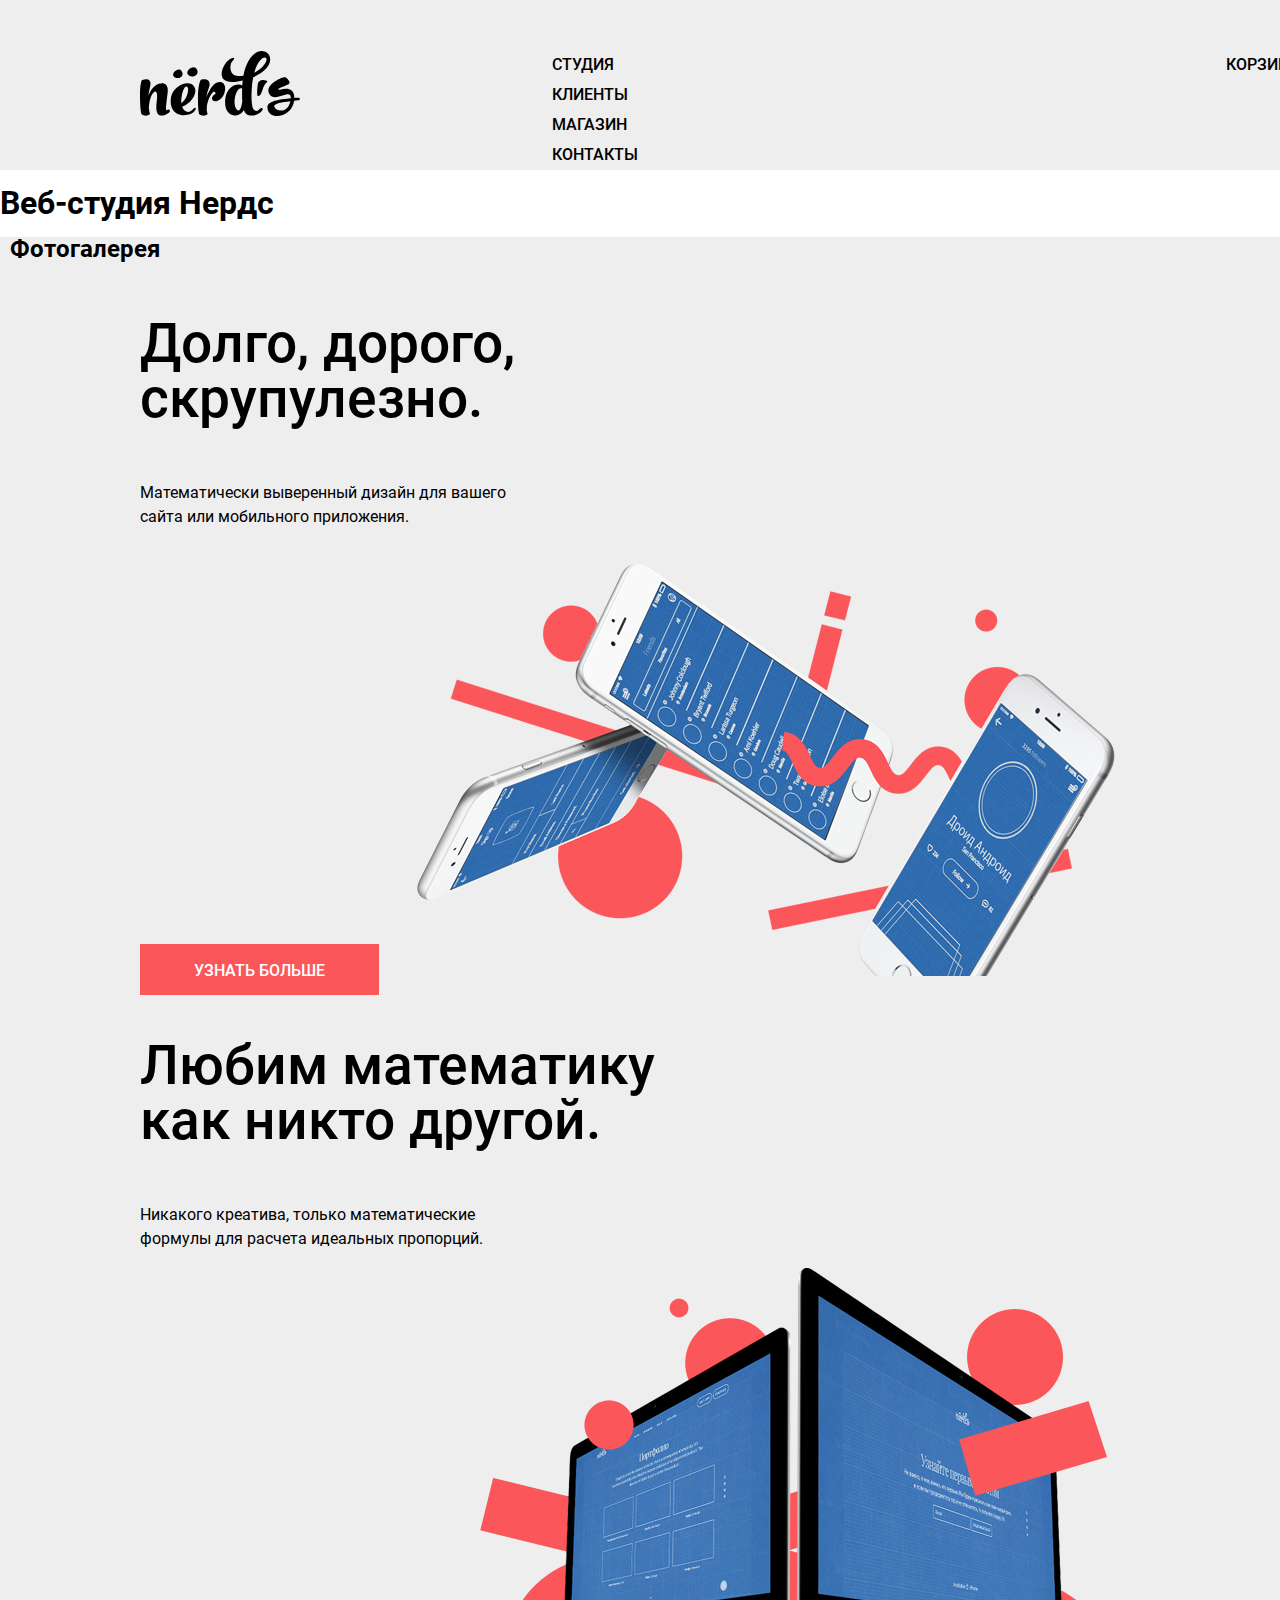
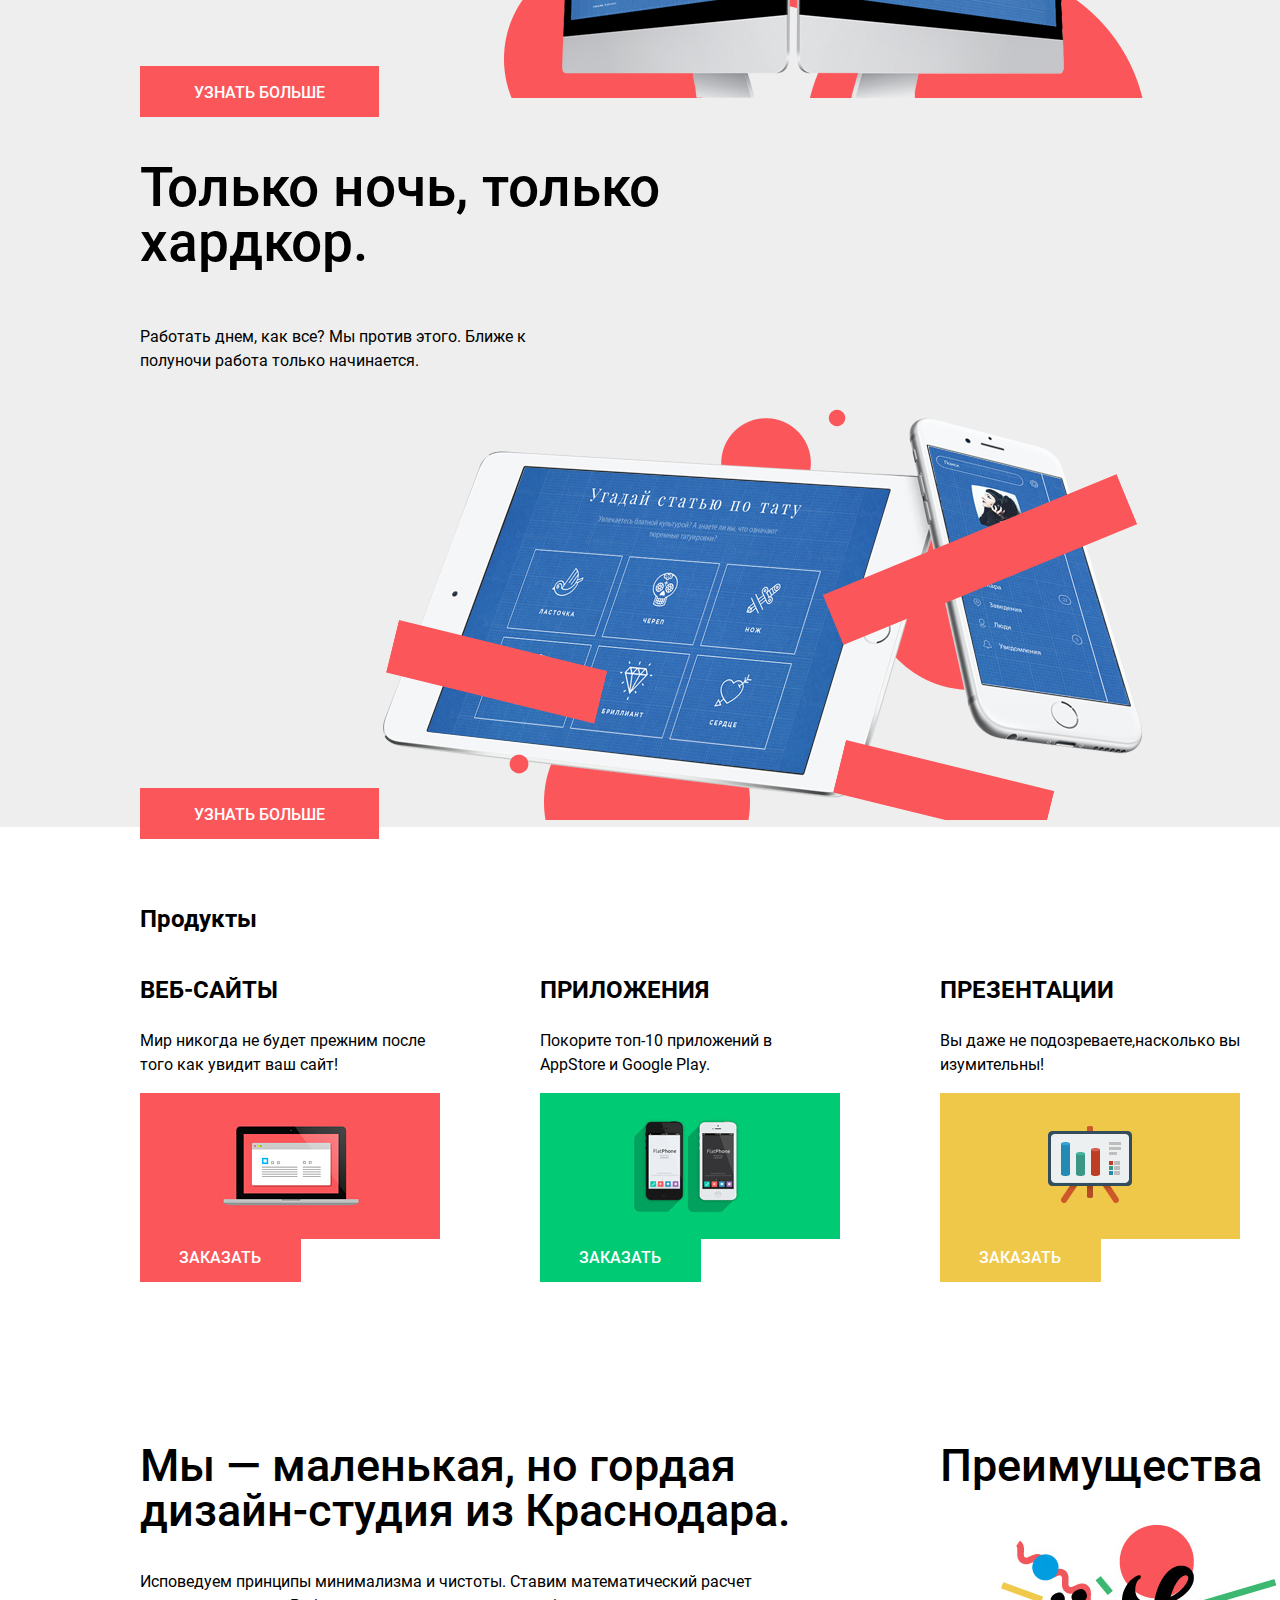
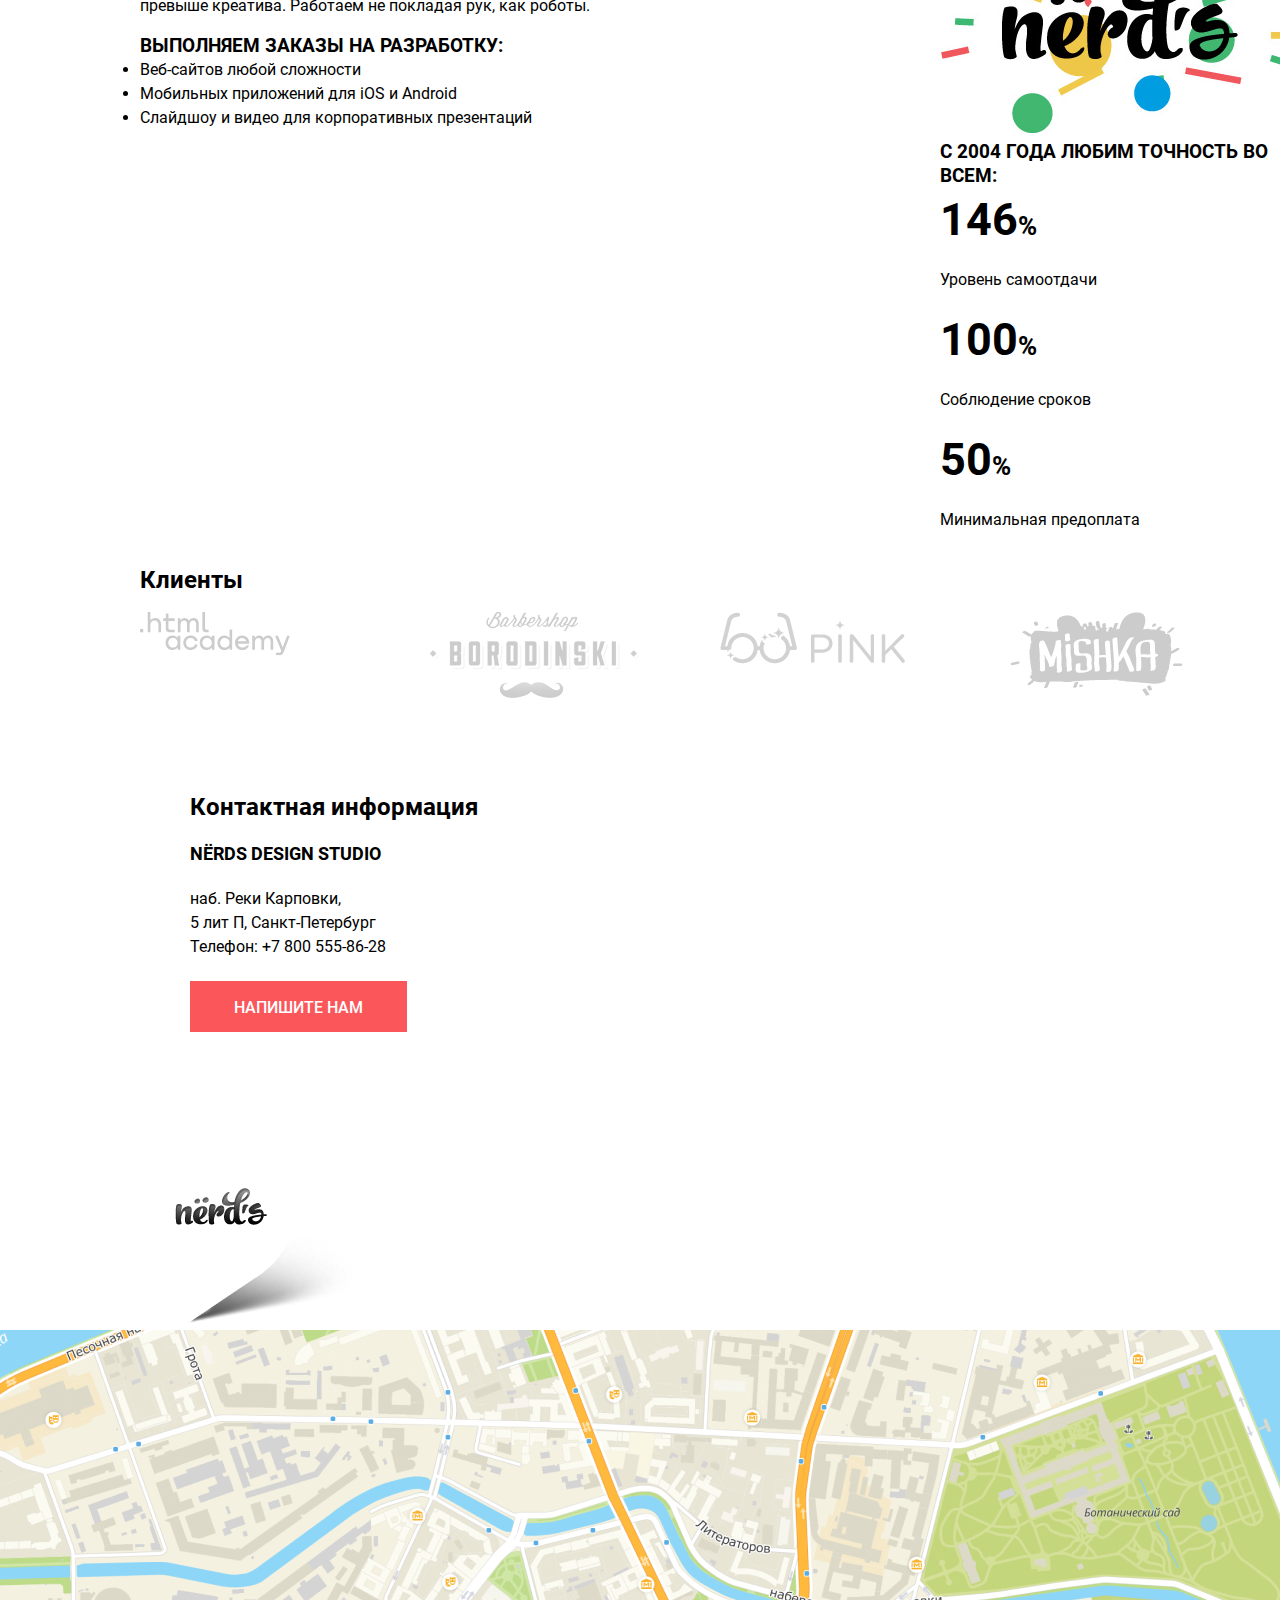
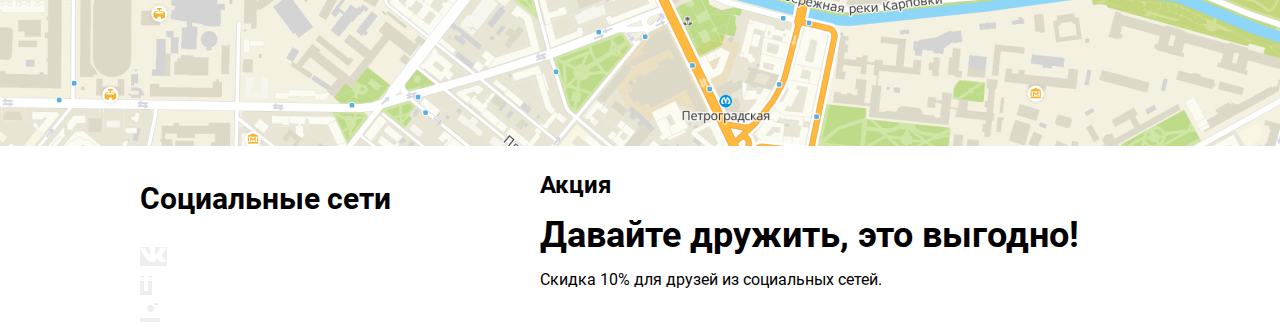
==== commit 77070ae4: "секта на гридах каталог" ====
--- a/index.html
+++ b/index.html
@@ -12,42 +12,42 @@
 </head>
 <body class="page-body">
     <header class="main-header">
-            <nav class="main-navigation container">
-               <a class="main-header-logo">
-                   <img src="img/nerds-logo.svg" width="160" height="65" alt="Логотип Nerd's">
-               </a>
-               <ul class="site-navigation">
-                   <li><a href="blank.html">Студия</a></li>
-                   <li><a href="blank.html">Клиенты</a></li>
-                   <li><a href="catalog.html">Магазин</a></li>
-                   <li><a href="blank.html">Контакты</a></li>
-               </ul>
-               <a class="basket-link" href="blank.html">Корзина</a>
-            </nav>
+        <nav class="main-navigation container">
+           <a class="main-header-logo">
+               <img src="img/nerds-logo.svg" width="160" height="65" alt="Логотип Nerd's">
+           </a>
+           <ul class="site-navigation">
+               <li><a href="blank.html">Студия</a></li>
+               <li><a href="blank.html">Клиенты</a></li>
+               <li><a href="catalog.html">Магазин</a></li>
+               <li><a href="blank.html">Контакты</a></li>
+           </ul>
+           <a class="basket-link" href="blank.html">Корзина</a>
+       </nav>
     </header>
 
     <main>
         <h1>Веб-студия Нердс</h1>
         <section class="slider">
-           <h2>Фотогалерея</h2>
+            <h2>Фотогалерея</h2>
             <ul class="slider-list container">
                 <li class="slider-item">
                     <h3> Долго, дорого, скрупулезно.</h3>
                     <p> Математически выверенный дизайн для вашего сайта или мобильного приложения.</p>
-                    <a class="button" href="blank.html">УЗНАТЬ БОЛЬШЕ</a>
-                    <img class="slider-image" src="img/slider1-phones.png" width="760" height="431" alt="Телефоны"/>
+                    <a class="button slidertag" href="blank.html">УЗНАТЬ БОЛЬШЕ</a>
+                    <img class="slider-image" src="img/slider1-phones.png" width="760" height="431" alt="Телефоны" />
                 </li>
                 <li class="slider-item">
                     <h3> Любим математику как никто другой. </h3>
                     <p> Никакого креатива, только математические формулы для расчета идеальных пропорций.</p>
-                    <a class="button" href="blank.html">УЗНАТЬ БОЛЬШЕ</a>
-                    <img class="slider-image" src="img/slider2-computers.png" width="760" height="431" alt="Два компьютера"/>
+                    <a class="button slidertag" href="blank.html">УЗНАТЬ БОЛЬШЕ</a>
+                    <img class="slider-image" src="img/slider2-computers.png" width="760" height="431" alt="Два компьютера" />
                 </li>
                 <li class="slider-item">
                     <h3> Только ночь, только хардкор. </h3>
                     <p>Работать днем, как все? Мы против этого. Ближе к полуночи работа только начинается.</p>
-                    <a class="button" href="blank.html">УЗНАТЬ БОЛЬШЕ</a>
-                    <img class="slider-image" src="img/slider3-tablets.png" width="760" height="431" alt="Планшет и телефон"/>
+                    <a class="button slidertag" href="blank.html">УЗНАТЬ БОЛЬШЕ</a>
+                    <img class="slider-image" src="img/slider3-tablets.png" width="760" height="431" alt="Планшет и телефон" />
                 </li>
             </ul>
         </section>
@@ -58,7 +58,7 @@
                     <h3>Веб-сайты</h3>
                     <p>Мир никогда не будет прежним после того как увидит ваш сайт!</p>
                     <img src="img/product1-websites.png" width="300" height="146" alt="Компьютер">
-                    <a class="button" href="blank.html">Заказать</a>
+                    <a class="button button_red" href="blank.html">Заказать</a>
                 </li>
                 <li class="product-item">
                     <h3>Приложения</h3>
@@ -93,22 +93,22 @@
             </section>
             <section class="advantages">
                 <h2>Преимущества</h2>
-                    <img src="img/nerds-logocolor.png" width="360" height="208" alt="Логотип">
-                    <h3>с 2004 года Любим точность во всем:</h3>
-                    <ul class="advantages-list">
-                        <li class="advantages-item">
-                            <div class="advantages-item_number">146<span>%</span></div>
-                            <p>Уровень самоотдачи</p>
-                        </li>
-                        <li class="advantages-item">
-                            <div class="advantages-item_number">100<span>%</span></div>
-                            <p>Соблюдение сроков</p>
-                        </li>
-                        <li class="advantages-item">
-                            <div class="advantages-item_number">50<span>%</span></div>
-                            <p>Минимальная предоплата</p>
-                        </li>
-                    </ul>
+                <img src="img/nerds-logocolor.png" width="360" height="208" alt="Логотип">
+                <h3>с 2004 года Любим точность во всем:</h3>
+                <ul class="advantages-list">
+                    <li class="advantages-item">
+                        <div class="advantages-item_number">146<span>%</span></div>
+                        <p>Уровень самоотдачи</p>
+                    </li>
+                    <li class="advantages-item">
+                        <div class="advantages-item_number">100<span>%</span></div>
+                        <p>Соблюдение сроков</p>
+                    </li>
+                    <li class="advantages-item">
+                        <div class="advantages-item_number">50<span>%</span></div>
+                        <p>Минимальная предоплата</p>
+                    </li>
+                </ul>
             </section>
         </div>
         <section class="clients container">
@@ -148,7 +148,7 @@
                     5 лит П, Санкт-Петербург<br>
                     Телефон: <a class="footer-phone" href="tel:+78005558628">+7 800 555-86-28</a>
                 </p>
-                <a class="button" href="blank.html">Напишите нам</a>
+                <a class="button contactsbutton" href="blank.html">Напишите нам</a>
             </div>
             <img src="img/map-marker.png" width="231" height="190" alt="Логотип на карте">
         </section>
--- a/style.css
+++ b/style.css
@@ -250,6 +250,27 @@
   font-weight: 500;
   font-size: 55px;
   line-height: 55px;
+  width: 1160px;
+  margin: 0 auto;
+  padding: 100px 0;
+}
+
+.main-class {
+  display: grid;
+  grid-template-columns: 260px 1fr;
+  gap: 140px;
+}
+
+.sort {
+  display: grid;
+  grid-template-columns: 360px 360px;
+  margin-left: 400px;
+  padding: 50px 0;
+  gap: 40px;
+}
+
+.sort-list {
+  padding: 0 0;
 }
 
 .sorting-tag {
@@ -259,8 +280,8 @@
   text-transform: uppercase;
 }
 
+
 /* filter sort + checkbox lineheight 20 */
-
 .sort-list {
   list-style: none;
 }
@@ -294,6 +315,7 @@
   color: var(--basic-black);
 }
 
+
 .slide-range label{
   line-height: 22px;
   text-transform: uppercase;
@@ -306,7 +328,10 @@
 
 .catalog-list {
   list-style: none;
-
+  display: grid;
+  grid-template-columns: 1fr 1fr;
+  gap: 41px;
+  padding: 0;
 }
 .catalog-item-title {
   font-weight: 700;
@@ -315,6 +340,13 @@
   text-transform: uppercase;
 }
 
+.catalog-item {
+  margin: 30px 0 0 0;
+}
+.catalog-item-description {
+    width: 255px;
+    height: 37px;
+}
 .catalog-list p {
   color: var(--basic-light-grey);
   line-height: 18px;
@@ -336,6 +368,8 @@
   list-style: none;
   font-weight: 500;
   line-height: 18px;
+  margin: 50px 0;
+  padding: 0;
 }
 
 .pagination-item a {
@@ -355,6 +389,7 @@
   background-color: var(--special-filter-grey-click);
 }
 
+
 /* Button */
 .button {
   font-weight: 500;
@@ -362,6 +397,11 @@
   text-transform: uppercase;
   background-color: var(--basic-red);
   border: none;
+  height: 50px;
+}
+
+.slidertag {
+  padding: 17px 54px 15px 54px;
 }
 
 .button:hover {
@@ -373,8 +413,13 @@
   background-color: var(--special-red-click);
 }
 
+.button_red {
+  padding: 17px 40px 15px 39px;
+}
+
 .button_green {
   background-color: var(--basic-green);
+  padding: 17px 40px 15px 39px;
 }
 
 .button_green:hover {
@@ -388,6 +433,7 @@
 
 .button_yellow {
   background-color: var(--basic-yellow);
+  padding: 17px 40px 15px 39px;
 }
 
 .button_yellow:hover {
@@ -399,21 +445,32 @@
   background-color: var(--special-yellow-click);
 }
 
-.filter-button {
+.contactsbutton {
+  padding: 17px 44px 15px 44px;
+}
+
+.filtertag {
   font-weight: 500;
   line-height: 18px;
   border: none;
   text-transform: uppercase;
+  color: var(--basic-black);
   background-color: var(--basic-grey);
-}
-
-.filter-button:hover {
+  width: 260px;
+  margin: 50px 0 0 0;
+}
+
+.filtertag:hover {
   background-color: var(--special-filter-grey);
 }
 
-.filter-button:active {
+.filtertag:active {
   color: var(--special-grey-pagination);
   background-color: var(--special-filter-grey-click);
+}
+
+.size1 {
+  width: 200px;
 }
 
 /* Main footer */
@@ -430,6 +487,10 @@
   padding: 50px;
 }
 
+.map {
+  width: 100%;
+}
+
 .footer-social ul {
   list-style: none;
 }
@@ -451,8 +512,8 @@
 }
 
 .footer-contacts p {
-  padding: 0 10px;
-  margin: 0 auto;
+  padding: 0;
+  margin: 0 0 37px 0;
 }
 
 .footer-columns {
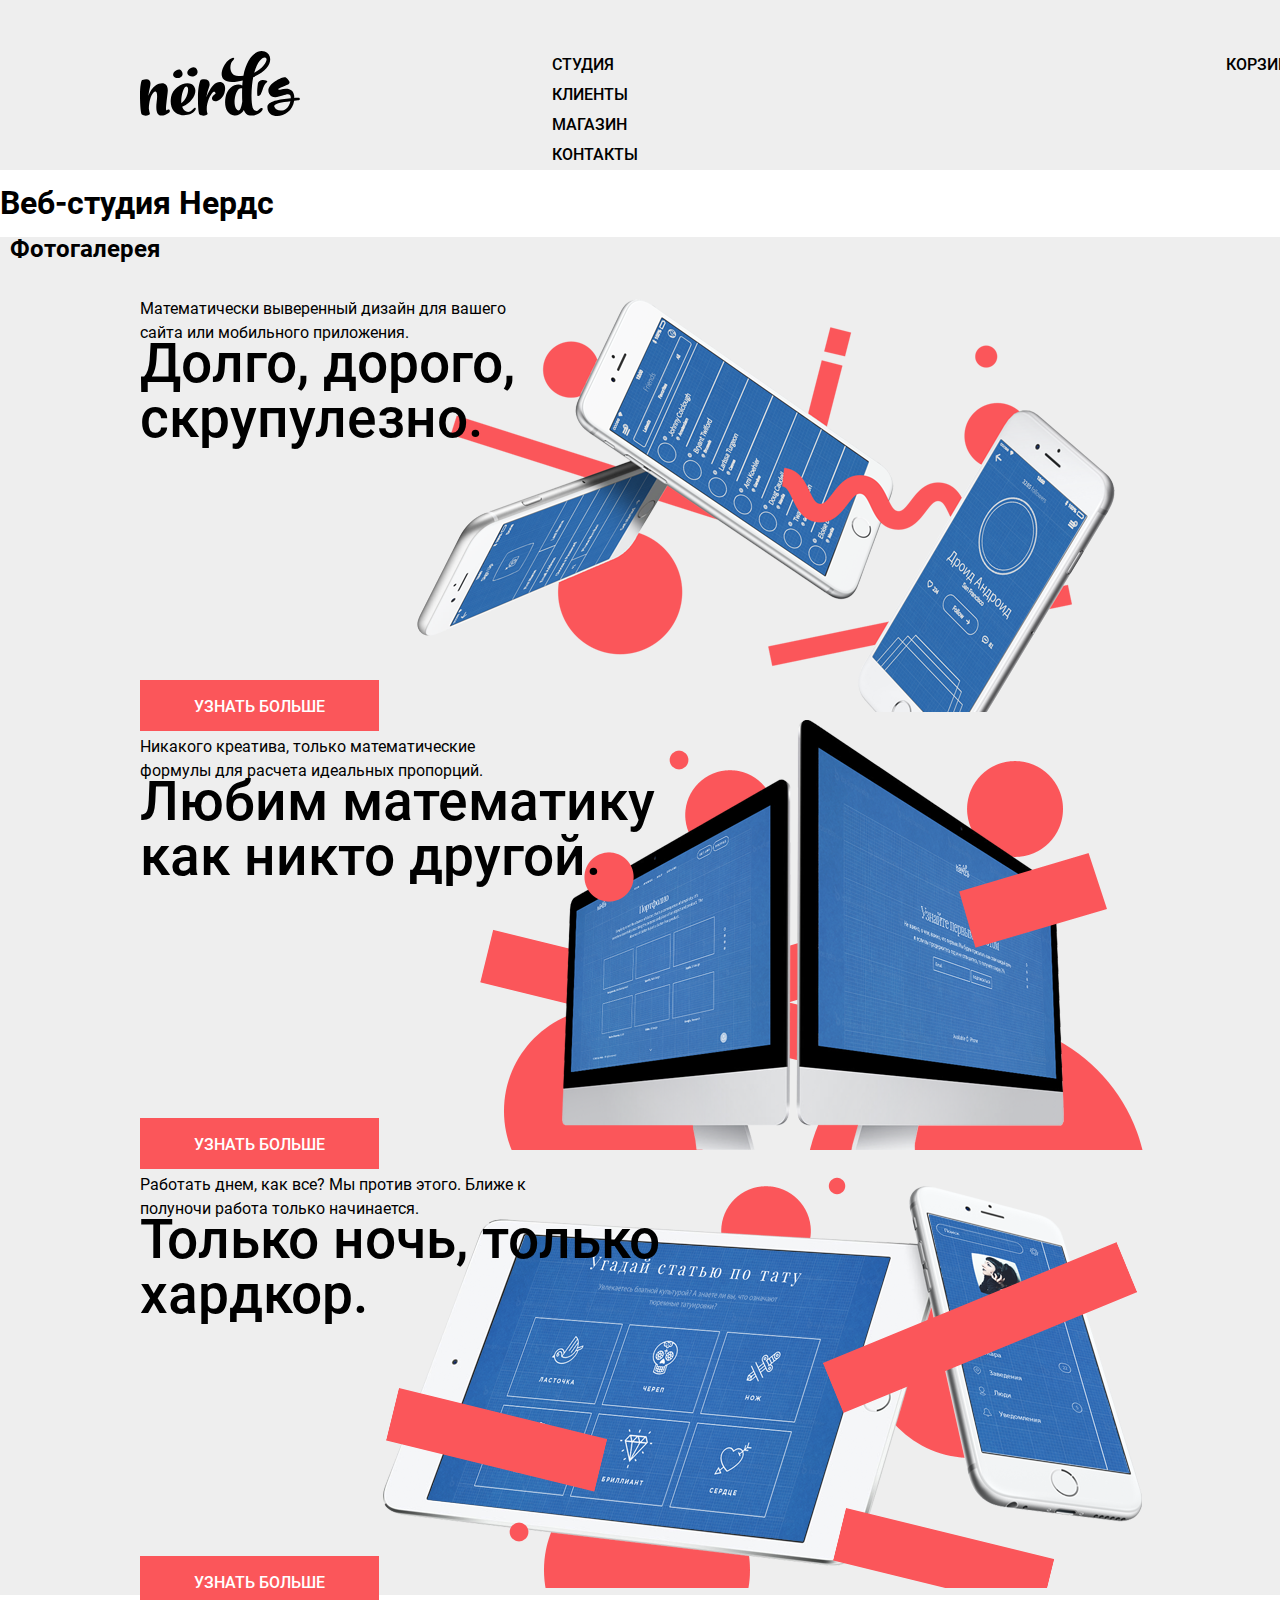
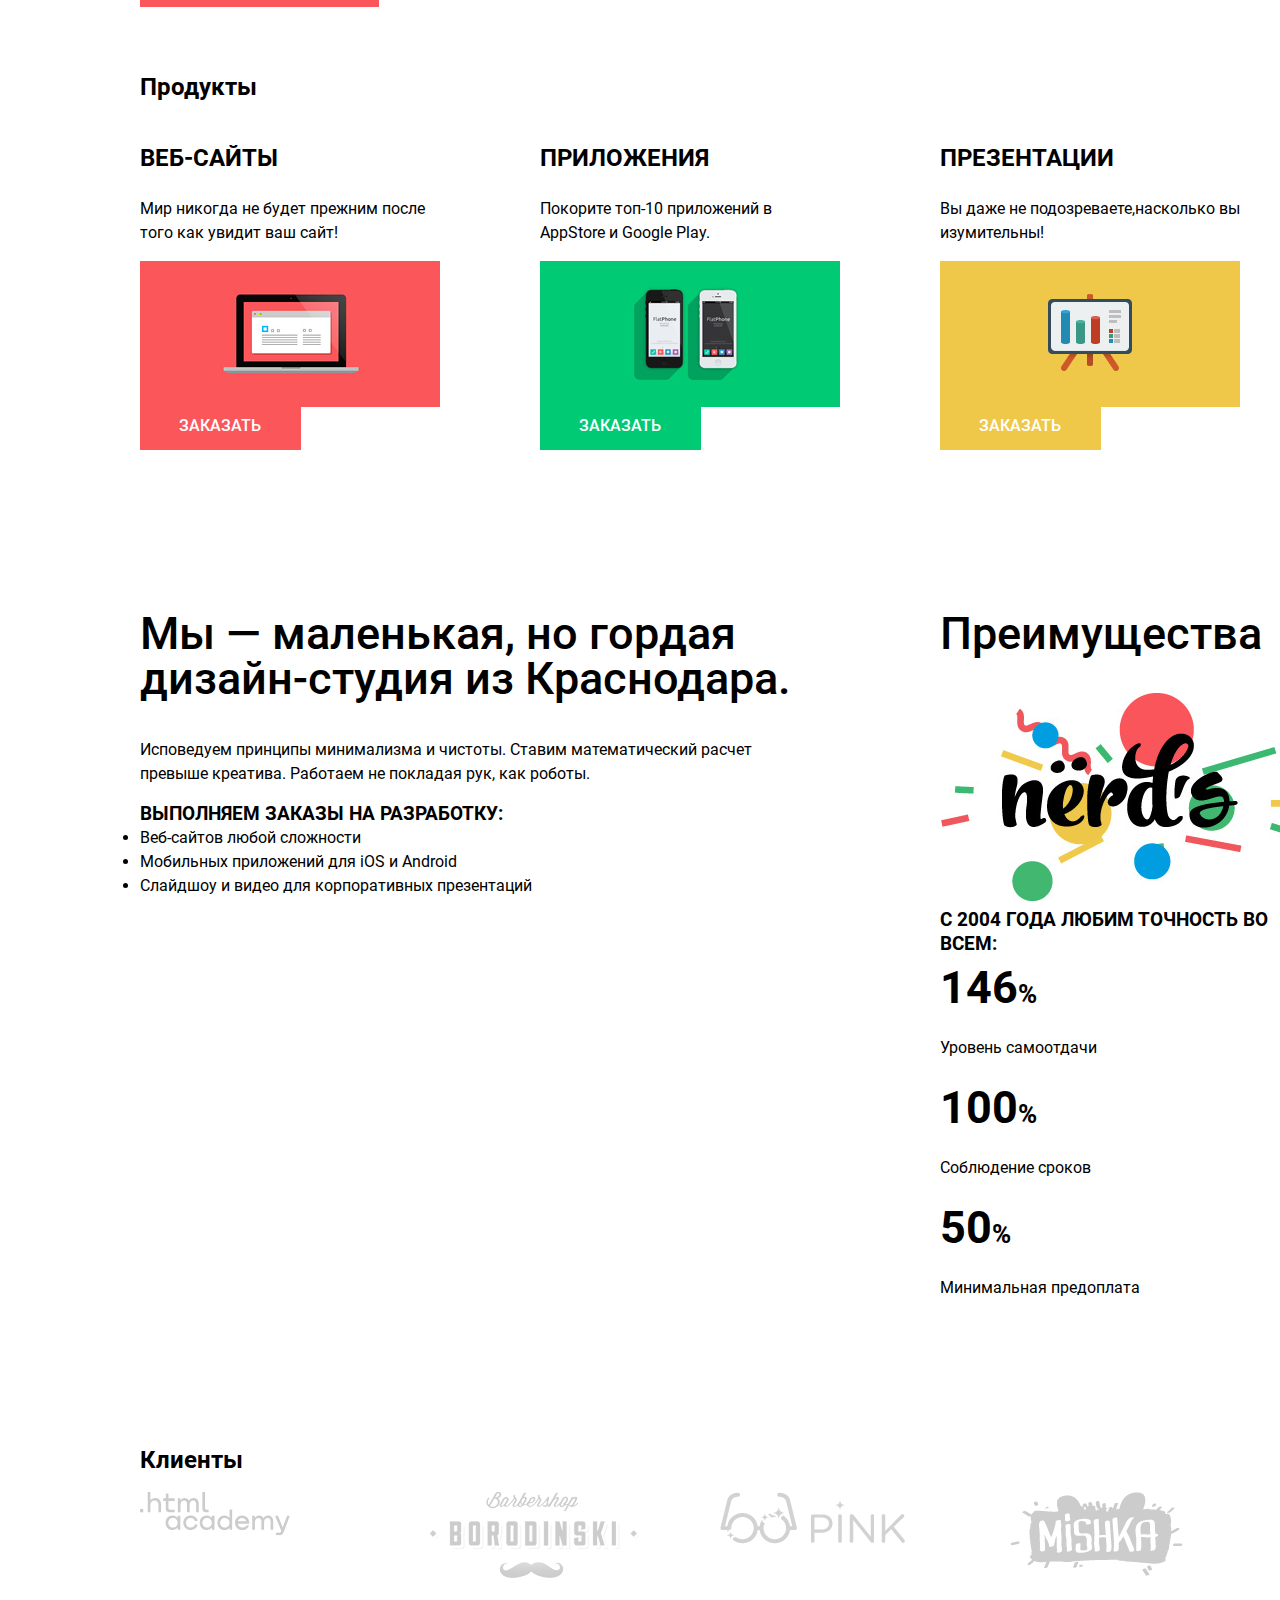
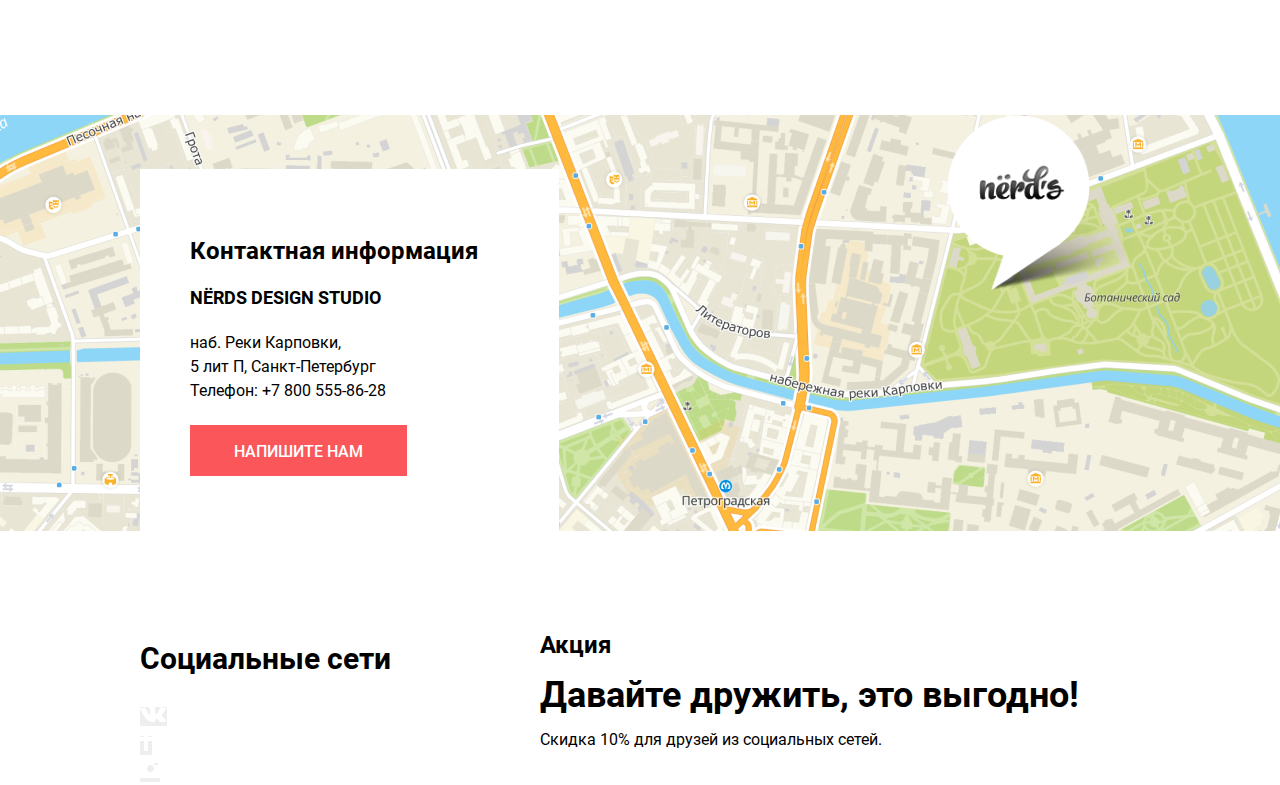
==== commit 34530fa6: "changes" ====
--- a/index.html
+++ b/index.html
@@ -13,16 +13,16 @@
 <body class="page-body">
     <header class="main-header">
         <nav class="main-navigation container">
-           <a class="main-header-logo">
-               <img src="img/nerds-logo.svg" width="160" height="65" alt="Логотип Nerd's">
-           </a>
-           <ul class="site-navigation">
-               <li><a href="blank.html">Студия</a></li>
-               <li><a href="blank.html">Клиенты</a></li>
-               <li><a href="catalog.html">Магазин</a></li>
-               <li><a href="blank.html">Контакты</a></li>
-           </ul>
-           <a class="basket-link" href="blank.html">Корзина</a>
+            <a class="main-header-logo">
+                <img src="img/nerds-logo.svg" width="160" height="65" alt="Логотип Nerd's">
+            </a>
+            <ul class="site-navigation">
+                <li><a href="blank.html">Студия</a></li>
+                <li><a href="blank.html">Клиенты</a></li>
+                <li><a href="catalog.html">Магазин</a></li>
+                <li><a href="blank.html">Контакты</a></li>
+            </ul>
+            <a class="basket-link" href="blank.html">Корзина</a>
        </nav>
     </header>
 
@@ -34,19 +34,19 @@
                 <li class="slider-item">
                     <h3> Долго, дорого, скрупулезно.</h3>
                     <p> Математически выверенный дизайн для вашего сайта или мобильного приложения.</p>
-                    <a class="button slidertag" href="blank.html">УЗНАТЬ БОЛЬШЕ</a>
+                    <a class="button slider_tag" href="blank.html">УЗНАТЬ БОЛЬШЕ</a>
                     <img class="slider-image" src="img/slider1-phones.png" width="760" height="431" alt="Телефоны" />
                 </li>
                 <li class="slider-item">
                     <h3> Любим математику как никто другой. </h3>
                     <p> Никакого креатива, только математические формулы для расчета идеальных пропорций.</p>
-                    <a class="button slidertag" href="blank.html">УЗНАТЬ БОЛЬШЕ</a>
+                    <a class="button slider_tag" href="blank.html">УЗНАТЬ БОЛЬШЕ</a>
                     <img class="slider-image" src="img/slider2-computers.png" width="760" height="431" alt="Два компьютера" />
                 </li>
                 <li class="slider-item">
                     <h3> Только ночь, только хардкор. </h3>
                     <p>Работать днем, как все? Мы против этого. Ближе к полуночи работа только начинается.</p>
-                    <a class="button slidertag" href="blank.html">УЗНАТЬ БОЛЬШЕ</a>
+                    <a class="button slider_tag" href="blank.html">УЗНАТЬ БОЛЬШЕ</a>
                     <img class="slider-image" src="img/slider3-tablets.png" width="760" height="431" alt="Планшет и телефон" />
                 </li>
             </ul>
@@ -139,8 +139,8 @@
     </main>
 
     <footer class="main-footer">
-        <section class="footer-contacts">
-            <div class="contacts">
+        <section class="footer-contacts container">
+            <div class="contacts ">
                 <h2>Контактная информация</h2>
                 <h3>NЁRDS DESIGN STUDIO</h3>
                 <p>
--- a/style.css
+++ b/style.css
@@ -40,6 +40,8 @@
   --special-grey-pagination: #959595;
 }
 
+/* Global */
+
 body {
   min-width: 1440px;
   margin: 0;
@@ -54,7 +56,6 @@
   min-height: 100%;
   display: grid;
   grid-template-rows: min-content 1fr min-content;
-
 }
 
 a {
@@ -108,7 +109,6 @@
 
 .basket-link {
   justify-self: right;
-  gap: 50px;
 }
 
 .site-navigation a:hover {
@@ -132,7 +132,6 @@
   background-color: var(--basic-grey);
   margin-bottom: 80px;
   padding: 0 10px;
-
 }
 
 .slider-list {
@@ -141,14 +140,20 @@
   min-height: 431px;
 }
 
-.slider-item h3{
+.slider-item h3 {
+  font-weight: 500;
+  font-size: 55px;
+  line-height: 55px;
   width: 538px;
-}
-
-.slider-item p{
+  position: absolute;
+  z-index: 3;
+}
+
+.slider-item p {
   width: 400px;
-}
-
+  position: absolute;
+  z-index: 2;
+}
 
 /*   display: grid;
       grid-template-columns: min-content 760px;
@@ -158,12 +163,9 @@
 }
  */
 
-.slider-item h3 {
-  font-weight: 500;
-  font-size: 55px;
-  line-height: 55px;
-}
-
+.slider-image {
+  z-index: 1;
+}
 
 /* products */
 .products-list {
@@ -231,7 +233,7 @@
 
 .advantages-list {
   list-style: none;
-  margin: 0;
+  margin: 0 0 128px;
   padding: 0;
 }
 
@@ -242,25 +244,48 @@
   grid-template-columns: 1fr 1fr 1fr 1fr;
   list-style: none;
   padding: 0;
-}
-
-/* catalog */
+  margin: 0 0 126px;
+}
+
+
+
+.page-catalog {
+  display: grid;
+  grid-template-areas:
+    "title title "
+    "sort sort"
+    "filters catalog ";
+  grid-template-columns: 260px auto;
+  grid-template-rows: 100px 1fr;
+  grid-gap: 140px;
+}
 
 .page-title {
+  grid-area: title;
+  text-align: center;
   font-weight: 500;
   font-size: 55px;
   line-height: 55px;
-  width: 1160px;
   margin: 0 auto;
-  padding: 100px 0;
-}
-
-.main-class {
-  display: grid;
-  grid-template-columns: 260px 1fr;
-  gap: 140px;
-}
-
+  padding: 100px 0 0 0;
+}
+
+.sort {
+  display: grid;
+  grid-template-columns: repeat(3, 1fr);
+  grid-gap: 266px;
+  margin-left: 400px;
+}
+
+.filters {
+    grid-area: filters;
+}
+
+.catalog {
+    grid-area: catalog;
+}
+
+/*
 .sort {
   display: grid;
   grid-template-columns: 360px 360px;
@@ -268,7 +293,7 @@
   padding: 50px 0;
   gap: 40px;
 }
-
+*/
 .sort-list {
   padding: 0 0;
 }
@@ -344,8 +369,8 @@
   margin: 30px 0 0 0;
 }
 .catalog-item-description {
-    width: 255px;
-    height: 37px;
+    width: auto;
+    height: auto;
 }
 .catalog-list p {
   color: var(--basic-light-grey);
@@ -400,7 +425,7 @@
   height: 50px;
 }
 
-.slidertag {
+.slider_tag {
   padding: 17px 54px 15px 54px;
 }
 
@@ -413,13 +438,14 @@
   background-color: var(--special-red-click);
 }
 
-.button_red {
+.button_red,
+.button_green,
+.button_yellow {
   padding: 17px 40px 15px 39px;
 }
 
 .button_green {
   background-color: var(--basic-green);
-  padding: 17px 40px 15px 39px;
 }
 
 .button_green:hover {
@@ -433,7 +459,6 @@
 
 .button_yellow {
   background-color: var(--basic-yellow);
-  padding: 17px 40px 15px 39px;
 }
 
 .button_yellow:hover {
@@ -449,7 +474,7 @@
   padding: 17px 44px 15px 44px;
 }
 
-.filtertag {
+.filter_tag {
   font-weight: 500;
   line-height: 18px;
   border: none;
@@ -460,16 +485,16 @@
   margin: 50px 0 0 0;
 }
 
-.filtertag:hover {
+.filter_tag:hover {
   background-color: var(--special-filter-grey);
 }
 
-.filtertag:active {
+.filter_tag:active {
   color: var(--special-grey-pagination);
   background-color: var(--special-filter-grey-click);
 }
 
-.size1 {
+.type1 {
   width: 200px;
 }
 
@@ -480,15 +505,19 @@
   font-size: 18px;
   line-height: 30px;
 }
+
 .contacts {
   background-color: var(--basic-white);
   width: 319px;
   height: 308px;
   padding: 50px;
+  margin: 54px 0 54px 140px;
 }
 
 .map {
   width: 100%;
+  z-index: 1;
+  margin: 0 0 75px;
 }
 
 .footer-social ul {
@@ -507,8 +536,12 @@
 }
 
 .footer-contacts {
-  width: 1160px;
   margin: 0 auto;
+  z-index: 2;
+  position: absolute;
+  display: grid;
+  grid-template-columns: 1fr 1fr;
+  gap: 388px;
 }
 
 .footer-contacts p {
